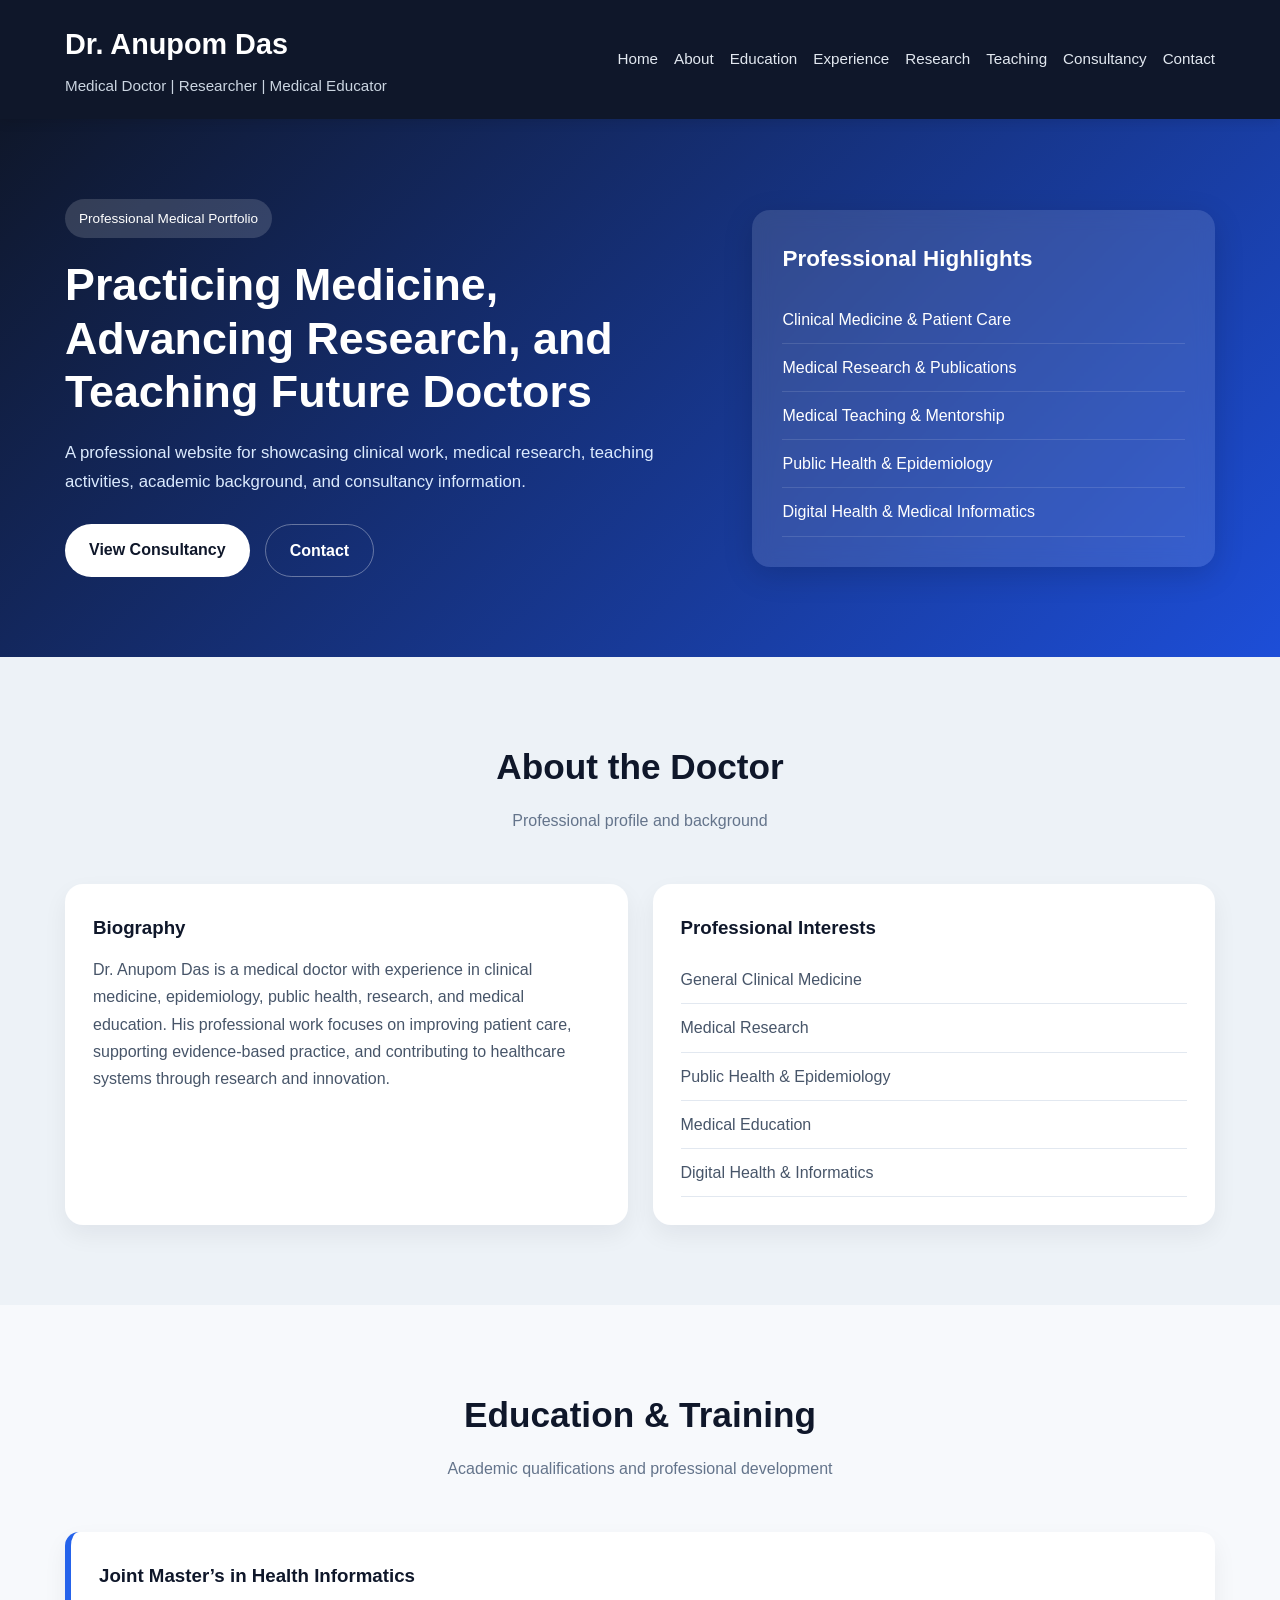
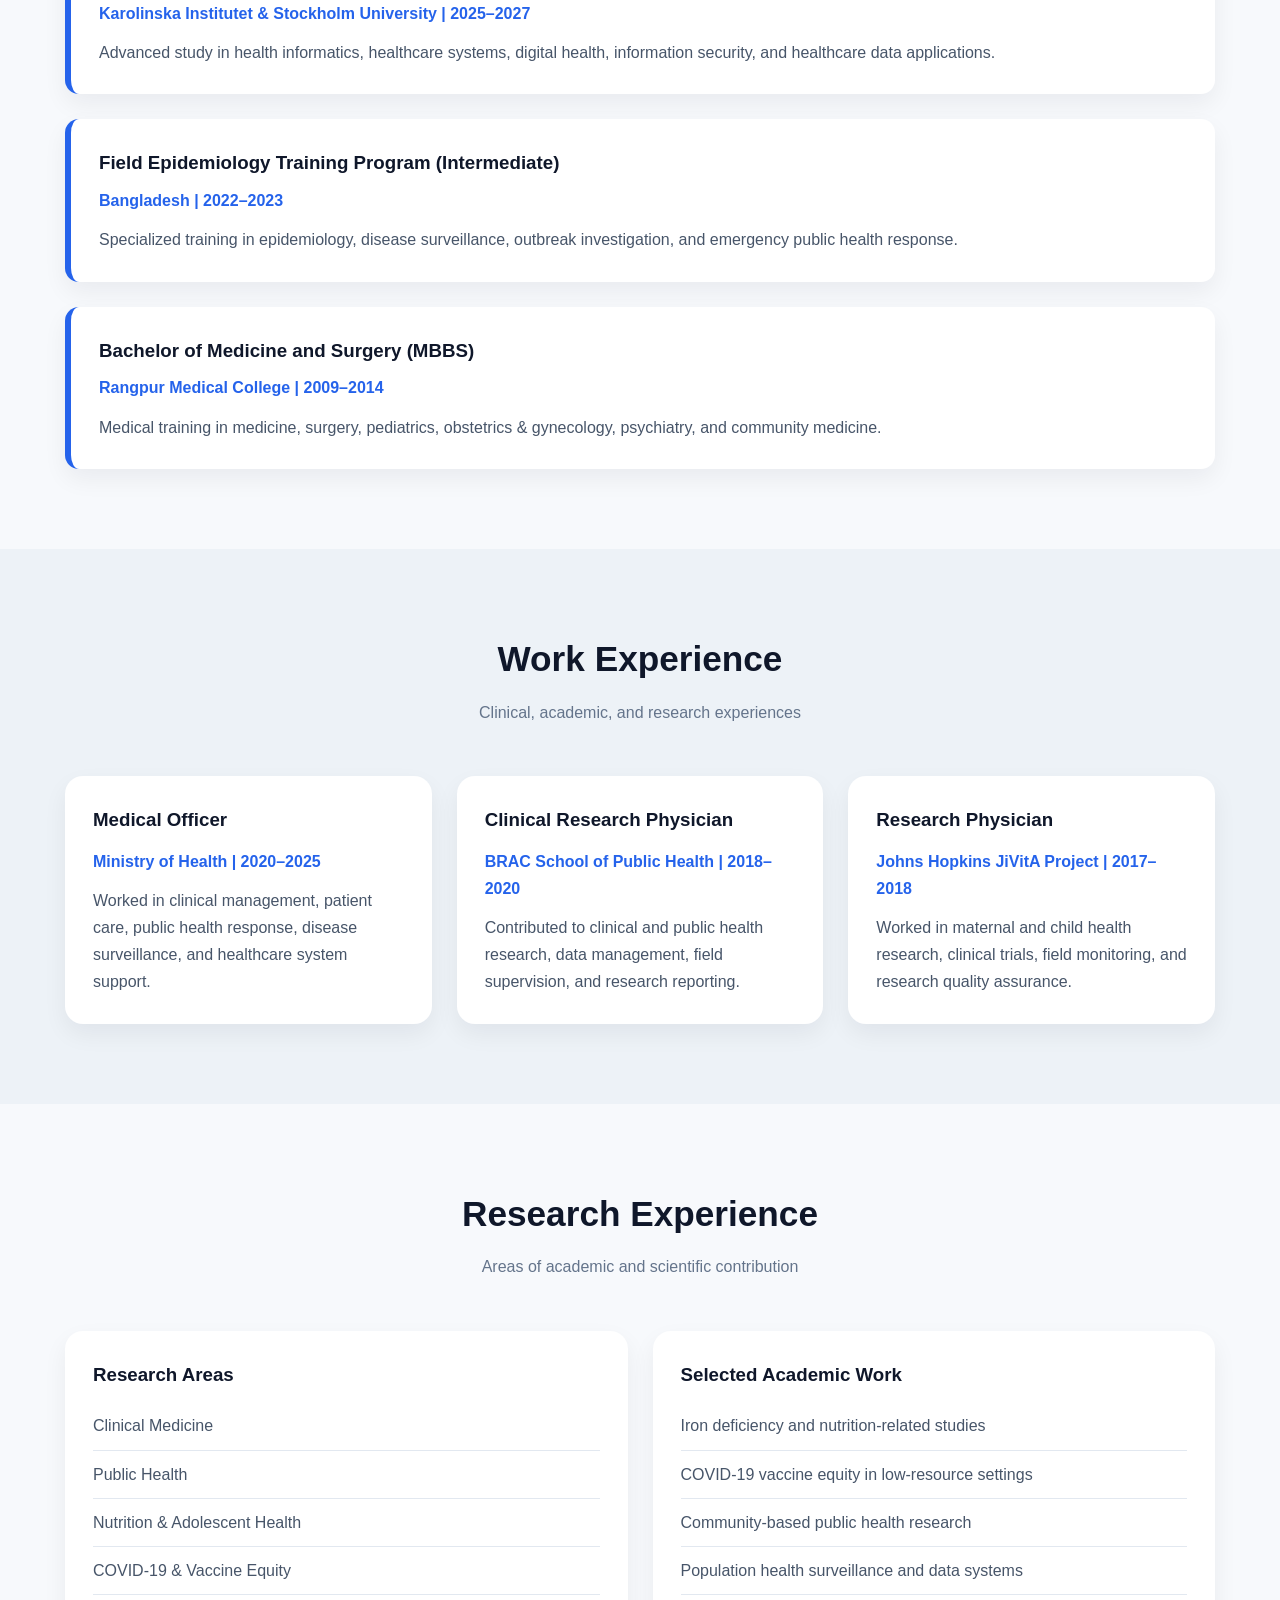
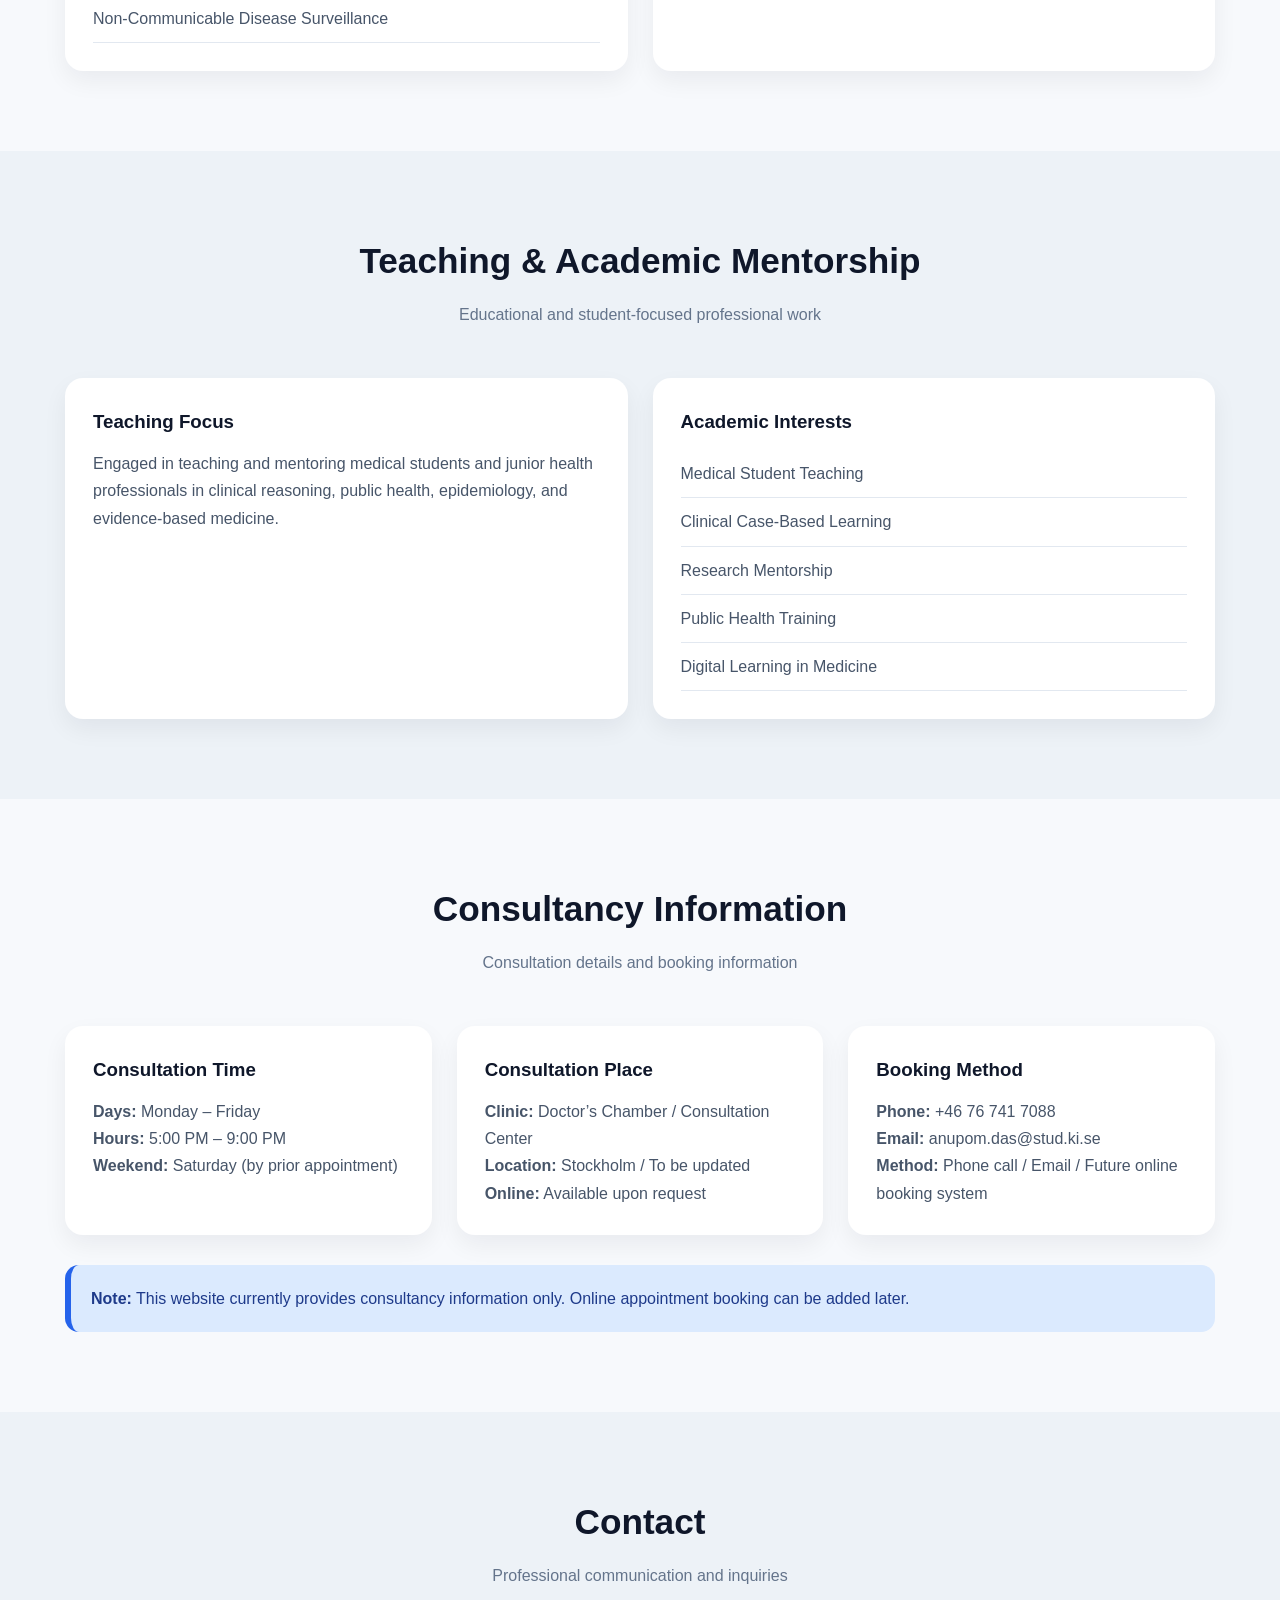
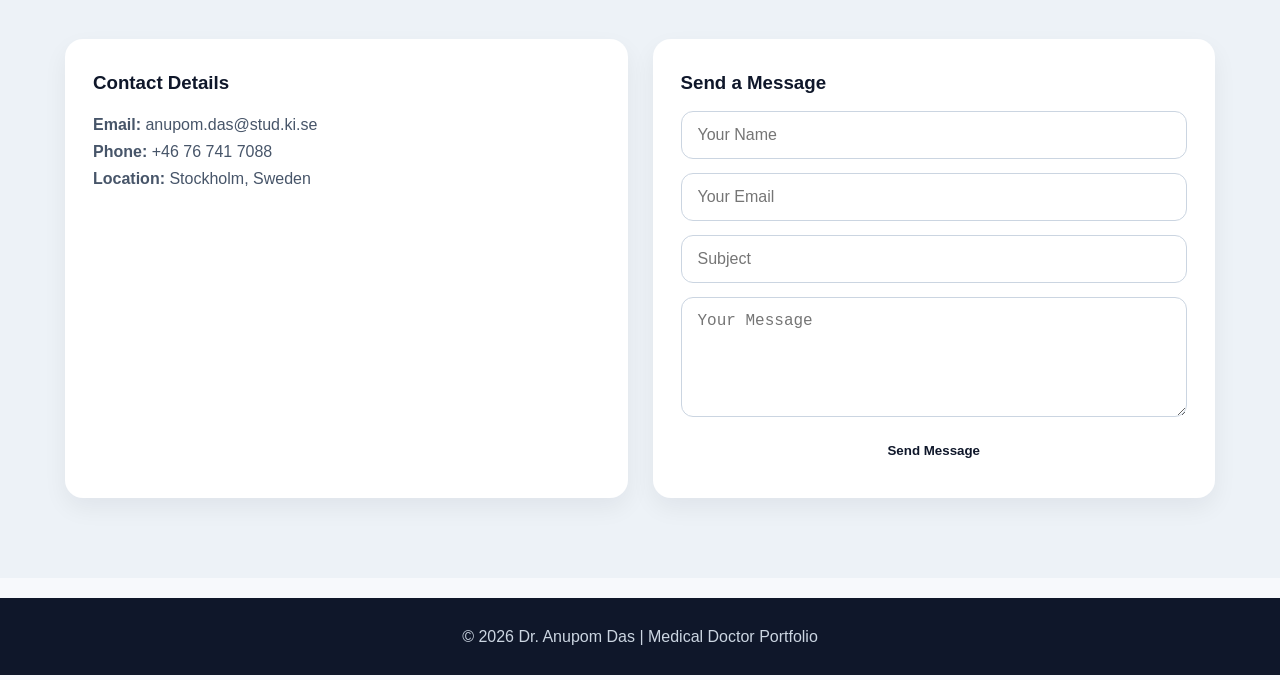
==== index.html @ 34def04c "Add initial medical doctor portfolio website This is the initial commit of the medical doctor portfo" ====
<!DOCTYPE html>
<html lang="en">
<head>
  <meta charset="UTF-8" />
  <meta name="viewport" content="width=device-width, initial-scale=1.0" />
  <title>Dr. Anupom Das | Medical Doctor Portfolio</title>
  <link rel="stylesheet" href="style.css" />
</head>
<body>

  <!-- Header -->
  <header class="header">
    <div class="container nav-container">
      <div class="logo">
        <h1>Dr. Anupom Das</h1>
        <p>Medical Doctor | Researcher | Medical Educator</p>
      </div>

      <nav class="navbar">
        <a href="#home">Home</a>
        <a href="#about">About</a>
        <a href="#education">Education</a>
        <a href="#experience">Experience</a>
        <a href="#research">Research</a>
        <a href="#teaching">Teaching</a>
        <a href="#consultancy">Consultancy</a>
        <a href="#contact">Contact</a>
      </nav>
    </div>
  </header>

  <!-- Hero -->
  <section id="home" class="hero">
    <div class="container hero-content">
      <div class="hero-text">
        <span class="badge">Professional Medical Portfolio</span>
        <h2>Practicing Medicine, Advancing Research, and Teaching Future Doctors</h2>
        <p>
          A professional website for showcasing clinical work, medical research,
          teaching activities, academic background, and consultancy information.
        </p>
        <div class="hero-buttons">
          <a href="#consultancy" class="btn primary-btn">View Consultancy</a>
          <a href="#contact" class="btn secondary-btn">Contact</a>
        </div>
      </div>

      <div class="hero-card">
        <h3>Professional Highlights</h3>
        <ul>
          <li>Clinical Medicine & Patient Care</li>
          <li>Medical Research & Publications</li>
          <li>Medical Teaching & Mentorship</li>
          <li>Public Health & Epidemiology</li>
          <li>Digital Health & Medical Informatics</li>
        </ul>
      </div>
    </div>
  </section>

  <!-- About -->
  <section id="about" class="section light-section">
    <div class="container">
      <div class="section-title">
        <h2>About the Doctor</h2>
        <p>Professional profile and background</p>
      </div>

      <div class="about-grid">
        <div class="card">
          <h3>Biography</h3>
          <p>
            Dr. Anupom Das is a medical doctor with experience in clinical medicine,
            epidemiology, public health, research, and medical education. His professional
            work focuses on improving patient care, supporting evidence-based practice,
            and contributing to healthcare systems through research and innovation.
          </p>
        </div>

        <div class="card">
          <h3>Professional Interests</h3>
          <ul class="list">
            <li>General Clinical Medicine</li>
            <li>Medical Research</li>
            <li>Public Health & Epidemiology</li>
            <li>Medical Education</li>
            <li>Digital Health & Informatics</li>
          </ul>
        </div>
      </div>
    </div>
  </section>

  <!-- Education -->
  <section id="education" class="section">
    <div class="container">
      <div class="section-title">
        <h2>Education & Training</h2>
        <p>Academic qualifications and professional development</p>
      </div>

      <div class="timeline">
        <div class="timeline-item">
          <h3>Joint Master’s in Health Informatics</h3>
          <span>Karolinska Institutet & Stockholm University | 2025–2027</span>
          <p>
            Advanced study in health informatics, healthcare systems, digital health,
            information security, and healthcare data applications.
          </p>
        </div>

        <div class="timeline-item">
          <h3>Field Epidemiology Training Program (Intermediate)</h3>
          <span>Bangladesh | 2022–2023</span>
          <p>
            Specialized training in epidemiology, disease surveillance, outbreak investigation,
            and emergency public health response.
          </p>
        </div>

        <div class="timeline-item">
          <h3>Bachelor of Medicine and Surgery (MBBS)</h3>
          <span>Rangpur Medical College | 2009–2014</span>
          <p>
            Medical training in medicine, surgery, pediatrics, obstetrics & gynecology,
            psychiatry, and community medicine.
          </p>
        </div>
      </div>
    </div>
  </section>

  <!-- Experience -->
  <section id="experience" class="section light-section">
    <div class="container">
      <div class="section-title">
        <h2>Work Experience</h2>
        <p>Clinical, academic, and research experiences</p>
      </div>

      <div class="cards-grid">
        <div class="card">
          <h3>Medical Officer</h3>
          <span>Ministry of Health | 2020–2025</span>
          <p>
            Worked in clinical management, patient care, public health response,
            disease surveillance, and healthcare system support.
          </p>
        </div>

        <div class="card">
          <h3>Clinical Research Physician</h3>
          <span>BRAC School of Public Health | 2018–2020</span>
          <p>
            Contributed to clinical and public health research, data management,
            field supervision, and research reporting.
          </p>
        </div>

        <div class="card">
          <h3>Research Physician</h3>
          <span>Johns Hopkins JiVitA Project | 2017–2018</span>
          <p>
            Worked in maternal and child health research, clinical trials,
            field monitoring, and research quality assurance.
          </p>
        </div>
      </div>
    </div>
  </section>

  <!-- Research -->
  <section id="research" class="section">
    <div class="container">
      <div class="section-title">
        <h2>Research Experience</h2>
        <p>Areas of academic and scientific contribution</p>
      </div>

      <div class="cards-grid">
        <div class="card">
          <h3>Research Areas</h3>
          <ul class="list">
            <li>Clinical Medicine</li>
            <li>Public Health</li>
            <li>Nutrition & Adolescent Health</li>
            <li>COVID-19 & Vaccine Equity</li>
            <li>Non-Communicable Disease Surveillance</li>
          </ul>
        </div>

        <div class="card">
          <h3>Selected Academic Work</h3>
          <ul class="list">
            <li>Iron deficiency and nutrition-related studies</li>
            <li>COVID-19 vaccine equity in low-resource settings</li>
            <li>Community-based public health research</li>
            <li>Population health surveillance and data systems</li>
          </ul>
        </div>
      </div>
    </div>
  </section>

  <!-- Teaching -->
  <section id="teaching" class="section light-section">
    <div class="container">
      <div class="section-title">
        <h2>Teaching & Academic Mentorship</h2>
        <p>Educational and student-focused professional work</p>
      </div>

      <div class="about-grid">
        <div class="card">
          <h3>Teaching Focus</h3>
          <p>
            Engaged in teaching and mentoring medical students and junior health professionals
            in clinical reasoning, public health, epidemiology, and evidence-based medicine.
          </p>
        </div>

        <div class="card">
          <h3>Academic Interests</h3>
          <ul class="list">
            <li>Medical Student Teaching</li>
            <li>Clinical Case-Based Learning</li>
            <li>Research Mentorship</li>
            <li>Public Health Training</li>
            <li>Digital Learning in Medicine</li>
          </ul>
        </div>
      </div>
    </div>
  </section>

  <!-- Consultancy -->
  <section id="consultancy" class="section">
    <div class="container">
      <div class="section-title">
        <h2>Consultancy Information</h2>
        <p>Consultation details and booking information</p>
      </div>

      <div class="consultancy-grid">
        <div class="card">
          <h3>Consultation Time</h3>
          <p><strong>Days:</strong> Monday – Friday</p>
          <p><strong>Hours:</strong> 5:00 PM – 9:00 PM</p>
          <p><strong>Weekend:</strong> Saturday (by prior appointment)</p>
        </div>

        <div class="card">
          <h3>Consultation Place</h3>
          <p><strong>Clinic:</strong> Doctor’s Chamber / Consultation Center</p>
          <p><strong>Location:</strong> Stockholm / To be updated</p>
          <p><strong>Online:</strong> Available upon request</p>
        </div>

        <div class="card">
          <h3>Booking Method</h3>
          <p><strong>Phone:</strong> +46 76 741 7088</p>
          <p><strong>Email:</strong> anupom.das@stud.ki.se</p>
          <p><strong>Method:</strong> Phone call / Email / Future online booking system</p>
        </div>
      </div>

      <div class="booking-note">
        <p>
          <strong>Note:</strong> This website currently provides consultancy information only.
          Online appointment booking can be added later.
        </p>
      </div>
    </div>
  </section>

  <!-- Contact -->
  <section id="contact" class="section light-section">
    <div class="container">
      <div class="section-title">
        <h2>Contact</h2>
        <p>Professional communication and inquiries</p>
      </div>

      <div class="contact-grid">
        <div class="card">
          <h3>Contact Details</h3>
          <p><strong>Email:</strong> anupom.das@stud.ki.se</p>
          <p><strong>Phone:</strong> +46 76 741 7088</p>
          <p><strong>Location:</strong> Stockholm, Sweden</p>
        </div>

        <div class="card">
          <h3>Send a Message</h3>
          <form class="contact-form">
            <input type="text" placeholder="Your Name" />
            <input type="email" placeholder="Your Email" />
            <input type="text" placeholder="Subject" />
            <textarea rows="5" placeholder="Your Message"></textarea>
            <button type="submit" class="btn primary-btn">Send Message</button>
          </form>
        </div>
      </div>
    </div>
  </section>

  <!-- Footer -->
  <footer class="footer">
    <div class="container">
      <p>© 2026 Dr. Anupom Das | Medical Doctor Portfolio</p>
    </div>
  </footer>

</body>
</html>
---- style.css ----
/* ------------------------------
   Global Reset
-------------------------------- */
* {
  margin: 0;
  padding: 0;
  box-sizing: border-box;
}

/* ------------------------------
   Base Styles
-------------------------------- */
body {
  font-family: "Segoe UI", Tahoma, Geneva, Verdana, sans-serif;
  background: #f7f9fc;
  color: #1f2937;
  line-height: 1.7;
}

html {
  scroll-behavior: smooth;
}

.container {
  width: 90%;
  max-width: 1150px;
  margin: auto;
}

/* ------------------------------
   Header
-------------------------------- */
.header {
  background: #0f172a;
  color: #fff;
  padding: 20px 0;
  position: sticky;
  top: 0;
  z-index: 1000;
  box-shadow: 0 2px 12px rgba(0, 0, 0, 0.12);
}

.nav-container {
  display: flex;
  justify-content: space-between;
  align-items: center;
  gap: 20px;
  flex-wrap: wrap;
}

.logo h1 {
  font-size: 1.8rem;
  margin-bottom: 4px;
}

.logo p {
  font-size: 0.95rem;
  color: #cbd5e1;
}

.navbar {
  display: flex;
  flex-wrap: wrap;
  gap: 16px;
}

.navbar a {
  color: #e2e8f0;
  text-decoration: none;
  font-size: 0.95rem;
  font-weight: 500;
  transition: 0.3s;
}

.navbar a:hover {
  color: #60a5fa;
}

/* ------------------------------
   Hero
-------------------------------- */
.hero {
  background: linear-gradient(135deg, #0f172a, #1d4ed8);
  color: white;
  padding: 80px 0;
}

.hero-content {
  display: grid;
  grid-template-columns: 1.4fr 1fr;
  gap: 40px;
  align-items: center;
}

.badge {
  display: inline-block;
  background: rgba(255, 255, 255, 0.15);
  color: #fff;
  padding: 8px 14px;
  border-radius: 999px;
  font-size: 0.85rem;
  margin-bottom: 20px;
}

.hero-text h2 {
  font-size: 2.8rem;
  line-height: 1.2;
  margin-bottom: 20px;
}

.hero-text p {
  font-size: 1.05rem;
  max-width: 700px;
  color: #dbeafe;
  margin-bottom: 28px;
}

.hero-buttons {
  display: flex;
  gap: 15px;
  flex-wrap: wrap;
}

.hero-card {
  background: rgba(255, 255, 255, 0.12);
  padding: 30px;
  border-radius: 18px;
  backdrop-filter: blur(10px);
  box-shadow: 0 8px 30px rgba(0, 0, 0, 0.15);
}

.hero-card h3 {
  margin-bottom: 18px;
  font-size: 1.4rem;
}

.hero-card ul {
  list-style: none;
}

.hero-card li {
  padding: 10px 0;
  border-bottom: 1px solid rgba(255, 255, 255, 0.12);
}

/* ------------------------------
   Buttons
-------------------------------- */
.btn {
  display: inline-block;
  padding: 12px 24px;
  border-radius: 999px;
  text-decoration: none;
  font-weight: 600;
  transition: 0.3s ease;
  border: none;
  cursor: pointer;
}

.primary-btn {
  background: white;
  color: #0f172a;
}

.primary-btn:hover {
  background: #e2e8f0;
}

.secondary-btn {
  background: transparent;
  color: white;
  border: 1px solid rgba(255, 255, 255, 0.35);
}

.secondary-btn:hover {
  background: rgba(255, 255, 255, 0.1);
}

/* ------------------------------
   Sections
-------------------------------- */
.section {
  padding: 80px 0;
}

.light-section {
  background: #edf2f7;
}

.section-title {
  text-align: center;
  margin-bottom: 50px;
}

.section-title h2 {
  font-size: 2.2rem;
  color: #0f172a;
  margin-bottom: 10px;
}

.section-title p {
  color: #64748b;
  font-size: 1rem;
}

/* ------------------------------
   Cards
-------------------------------- */
.card {
  background: white;
  padding: 28px;
  border-radius: 18px;
  box-shadow: 0 10px 24px rgba(15, 23, 42, 0.06);
  transition: 0.3s ease;
}

.card:hover {
  transform: translateY(-4px);
}

.card h3 {
  margin-bottom: 12px;
  color: #0f172a;
}

.card span {
  display: block;
  margin-bottom: 12px;
  color: #2563eb;
  font-weight: 600;
}

.card p {
  color: #475569;
}

/* ------------------------------
   Layout Grids
-------------------------------- */
.about-grid,
.contact-grid,
.consultancy-grid,
.cards-grid {
  display: grid;
  gap: 25px;
}

.about-grid {
  grid-template-columns: repeat(auto-fit, minmax(320px, 1fr));
}

.cards-grid {
  grid-template-columns: repeat(auto-fit, minmax(260px, 1fr));
}

.consultancy-grid {
  grid-template-columns: repeat(auto-fit, minmax(250px, 1fr));
}

.contact-grid {
  grid-template-columns: repeat(auto-fit, minmax(320px, 1fr));
}

/* ------------------------------
   Lists
-------------------------------- */
.list {
  list-style: none;
}

.list li {
  padding: 10px 0;
  border-bottom: 1px solid #e2e8f0;
  color: #475569;
}

/* ------------------------------
   Timeline
-------------------------------- */
.timeline {
  display: grid;
  gap: 25px;
}

.timeline-item {
  background: white;
  padding: 28px;
  border-left: 6px solid #2563eb;
  border-radius: 14px;
  box-shadow: 0 10px 24px rgba(15, 23, 42, 0.06);
}

.timeline-item h3 {
  color: #0f172a;
  margin-bottom: 8px;
}

.timeline-item span {
  display: block;
  color: #2563eb;
  font-weight: 600;
  margin-bottom: 12px;
}

.timeline-item p {
  color: #475569;
}

/* ------------------------------
   Consultancy Note
-------------------------------- */
.booking-note {
  margin-top: 30px;
  background: #dbeafe;
  color: #1e3a8a;
  padding: 20px;
  border-radius: 14px;
  border-left: 6px solid #2563eb;
}

/* ------------------------------
   Form
-------------------------------- */
.contact-form {
  display: flex;
  flex-direction: column;
  gap: 14px;
}

.contact-form input,
.contact-form textarea {
  width: 100%;
  padding: 14px 16px;
  border: 1px solid #cbd5e1;
  border-radius: 12px;
  font-size: 1rem;
  outline: none;
  transition: 0.3s;
}

.contact-form input:focus,
.contact-form textarea:focus {
  border-color: #2563eb;
  box-shadow: 0 0 0 3px rgba(37, 99, 235, 0.12);
}

/* ------------------------------
   Footer
-------------------------------- */
.footer {
  background: #0f172a;
  color: #cbd5e1;
  text-align: center;
  padding: 25px 0;
  margin-top: 20px;
}

/* ------------------------------
   Responsive
-------------------------------- */
@media (max-width: 900px) {
  .hero-content {
    grid-template-columns: 1fr;
  }

  .hero-text h2 {
    font-size: 2.2rem;
  }

  .navbar {
    justify-content: center;
  }

  .nav-container {
    justify-content: center;
    text-align: center;
  }
}

@media (max-width: 600px) {
  .hero {
    padding: 60px 0;
  }

  .hero-text h2 {
    font-size: 1.8rem;
  }

  .section {
    padding: 60px 0;
  }

  .section-title h2 {
    font-size: 1.8rem;
  }

  .card,
  .timeline-item {
    padding: 22px;
  }
}
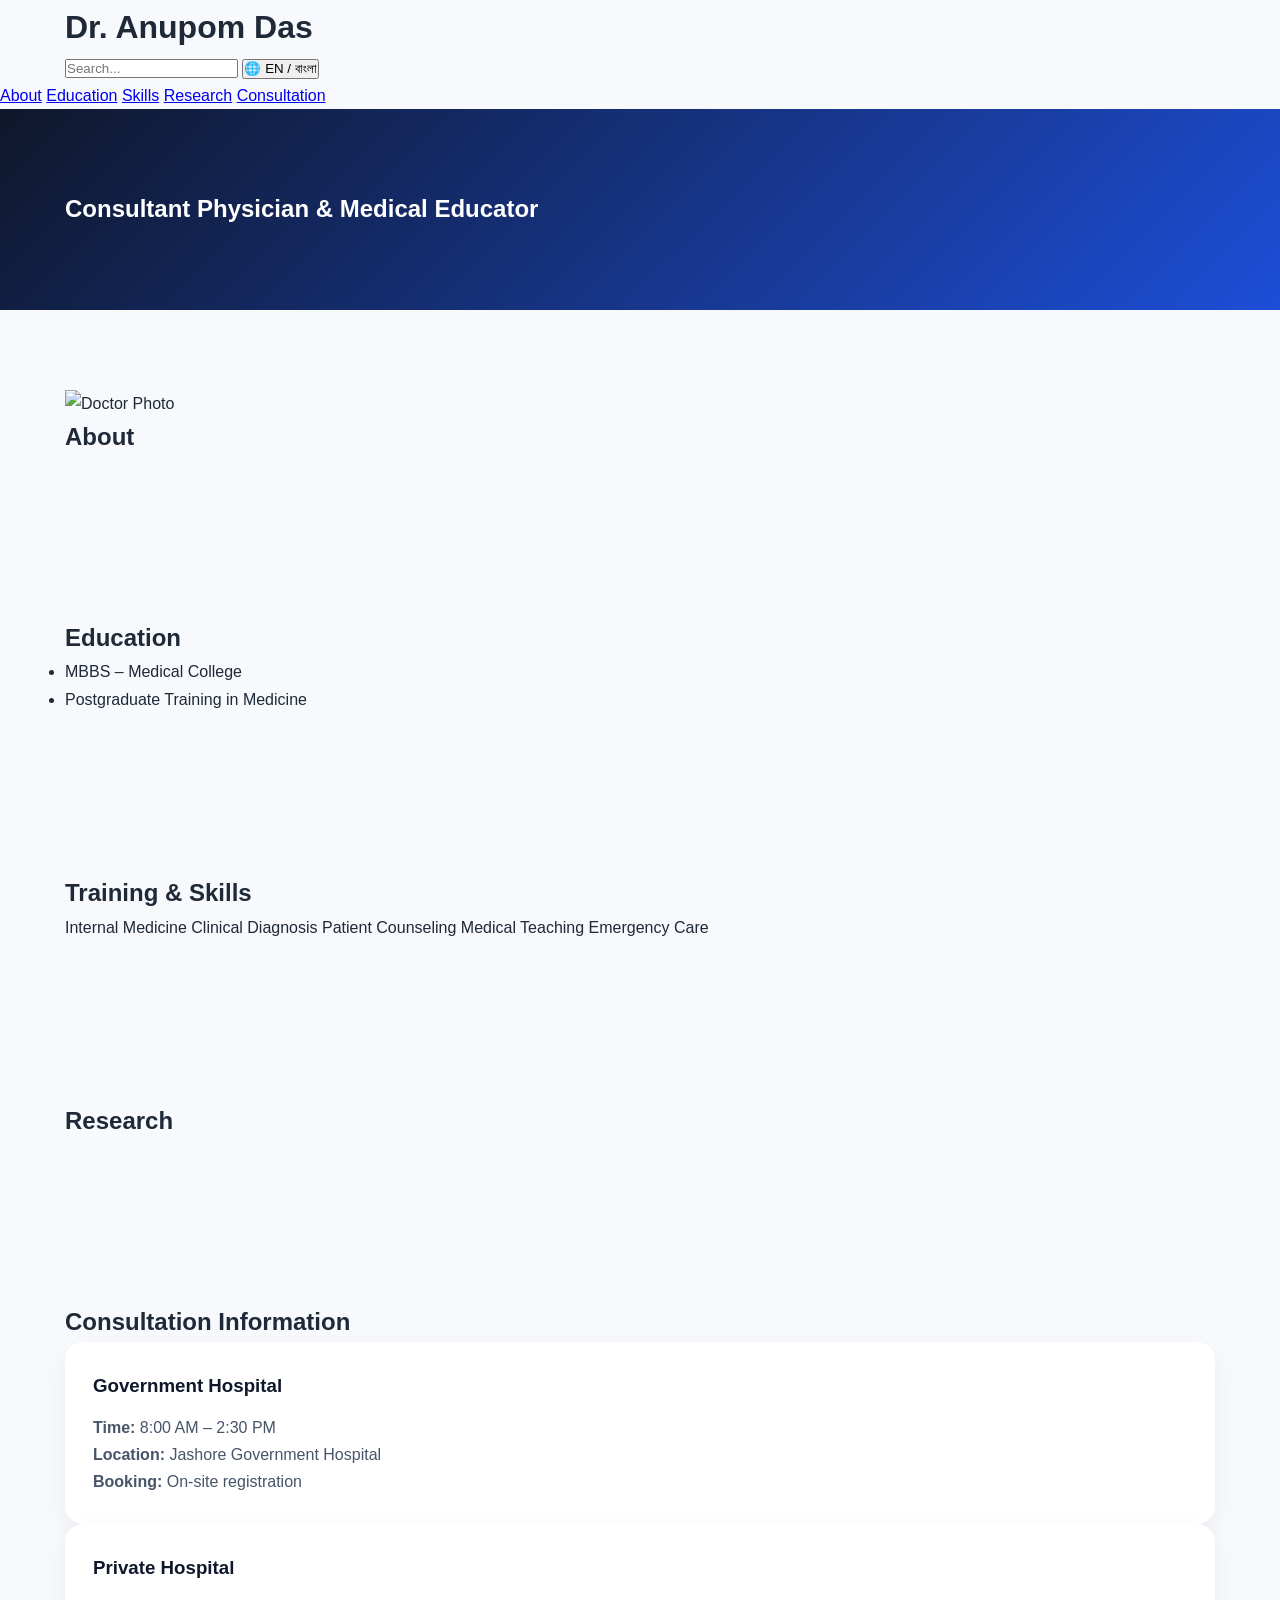
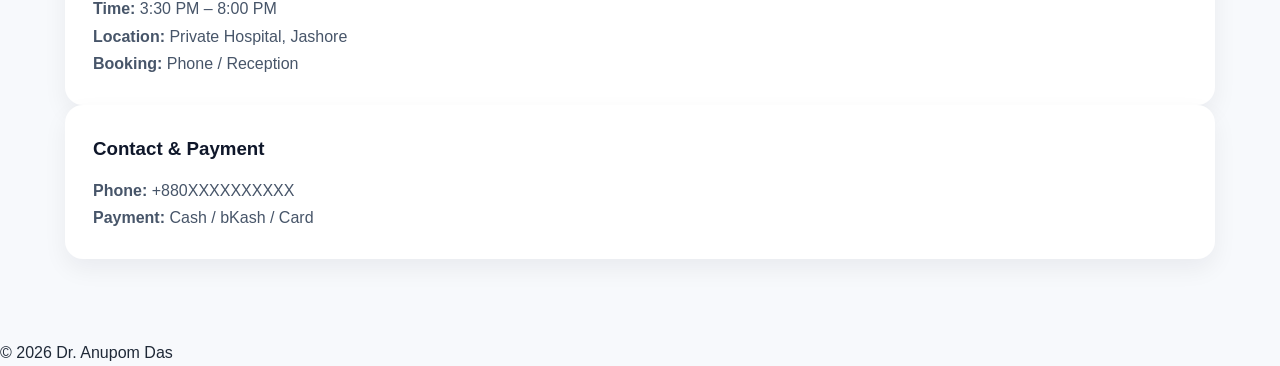
==== commit b62021d2: "Refactor index.html for improved structure and content" ====
--- a/index.html
+++ b/index.html
@@ -1,314 +1,139 @@
 <!DOCTYPE html>
 <html lang="en">
 <head>
-  <meta charset="UTF-8" />
-  <meta name="viewport" content="width=device-width, initial-scale=1.0" />
-  <title>Dr. Anupom Das | Medical Doctor Portfolio</title>
-  <link rel="stylesheet" href="style.css" />
+<meta charset="UTF-8">
+<meta name="viewport" content="width=device-width, initial-scale=1.0">
+<title>Dr. Anupom Das</title>
+<link rel="stylesheet" href="style.css">
 </head>
+
 <body>
 
-  <!-- Header -->
-  <header class="header">
-    <div class="container nav-container">
-      <div class="logo">
-        <h1>Dr. Anupom Das</h1>
-        <p>Medical Doctor | Researcher | Medical Educator</p>
+<header>
+  <div class="container header-flex">
+    <h1>Dr. Anupom Das</h1>
+
+    <div>
+      <input type="text" id="searchBox" placeholder="Search...">
+      <button onclick="toggleLang()">🌐 EN / বাংলা</button>
+    </div>
+  </div>
+
+  <nav>
+    <a href="#about">About</a>
+    <a href="#education">Education</a>
+    <a href="#skills">Skills</a>
+    <a href="#research">Research</a>
+    <a href="#consultation">Consultation</a>
+  </nav>
+</header>
+
+<!-- HERO -->
+<section class="hero">
+  <div class="container">
+    <h2 data-en="Consultant Physician & Medical Educator"
+        data-bn="মেডিসিন বিশেষজ্ঞ ও মেডিকেল শিক্ষক">
+        Consultant Physician & Medical Educator
+    </h2>
+
+    <p data-en="Providing patient-centered care in government and private hospitals, and actively involved in teaching undergraduate medical students."
+       data-bn="সরকারি ও বেসরকারি হাসপাতালে রোগীসেবা প্রদান এবং মেডিকেল শিক্ষার্থীদের শিক্ষা কার্যক্রমে সক্রিয়ভাবে যুক্ত।">
+    </p>
+  </div>
+</section>
+
+<!-- ABOUT -->
+<section id="about" class="section">
+  <div class="container about">
+    <img src="photo.jpg" alt="Doctor Photo">
+
+    <div>
+      <h2>About</h2>
+
+      <p data-en="Dr. Anupom Das is a medical doctor working in a government tertiary care hospital in Jashore. He provides clinical care to patients and is also actively involved in teaching undergraduate medical students."
+         data-bn="ডা. অনুপম দাস যশোরের একটি সরকারি তৃতীয় স্তরের হাসপাতালে কর্মরত একজন চিকিৎসক। তিনি রোগীদের চিকিৎসা প্রদান করেন এবং একই সাথে মেডিকেল শিক্ষার্থীদের পাঠদান করেন।">
+      </p>
+
+      <p data-en="He practices medicine in both government and private settings and focuses on patient-centered, evidence-based care."
+         data-bn="তিনি সরকারি ও বেসরকারি উভয় ক্ষেত্রেই চিকিৎসা প্রদান করেন এবং রোগীকেন্দ্রিক ও প্রমাণভিত্তিক চিকিৎসার ওপর গুরুত্ব দেন।">
+      </p>
+    </div>
+  </div>
+</section>
+
+<!-- EDUCATION -->
+<section id="education" class="section light">
+  <div class="container">
+    <h2>Education</h2>
+
+    <ul>
+      <li>MBBS – Medical College</li>
+      <li>Postgraduate Training in Medicine</li>
+    </ul>
+  </div>
+</section>
+
+<!-- SKILLS -->
+<section id="skills" class="section">
+  <div class="container">
+    <h2>Training & Skills</h2>
+
+    <div class="skills">
+      <span>Internal Medicine</span>
+      <span>Clinical Diagnosis</span>
+      <span>Patient Counseling</span>
+      <span>Medical Teaching</span>
+      <span>Emergency Care</span>
+    </div>
+  </div>
+</section>
+
+<!-- RESEARCH -->
+<section id="research" class="section light">
+  <div class="container">
+    <h2>Research</h2>
+
+    <p data-en="Interested in clinical medicine, public health, and medical education research."
+       data-bn="ক্লিনিক্যাল মেডিসিন, জনস্বাস্থ্য এবং মেডিকেল শিক্ষা বিষয়ক গবেষণায় আগ্রহী।">
+    </p>
+  </div>
+</section>
+
+<!-- CONSULTATION -->
+<section id="consultation" class="section">
+  <div class="container">
+    <h2>Consultation Information</h2>
+
+    <div class="cards">
+
+      <div class="card">
+        <h3>Government Hospital</h3>
+        <p><strong>Time:</strong> 8:00 AM – 2:30 PM</p>
+        <p><strong>Location:</strong> Jashore Government Hospital</p>
+        <p><strong>Booking:</strong> On-site registration</p>
       </div>
 
-      <nav class="navbar">
-        <a href="#home">Home</a>
-        <a href="#about">About</a>
-        <a href="#education">Education</a>
-        <a href="#experience">Experience</a>
-        <a href="#research">Research</a>
-        <a href="#teaching">Teaching</a>
-        <a href="#consultancy">Consultancy</a>
-        <a href="#contact">Contact</a>
-      </nav>
-    </div>
-  </header>
-
-  <!-- Hero -->
-  <section id="home" class="hero">
-    <div class="container hero-content">
-      <div class="hero-text">
-        <span class="badge">Professional Medical Portfolio</span>
-        <h2>Practicing Medicine, Advancing Research, and Teaching Future Doctors</h2>
-        <p>
-          A professional website for showcasing clinical work, medical research,
-          teaching activities, academic background, and consultancy information.
-        </p>
-        <div class="hero-buttons">
-          <a href="#consultancy" class="btn primary-btn">View Consultancy</a>
-          <a href="#contact" class="btn secondary-btn">Contact</a>
-        </div>
+      <div class="card">
+        <h3>Private Hospital</h3>
+        <p><strong>Time:</strong> 3:30 PM – 8:00 PM</p>
+        <p><strong>Location:</strong> Private Hospital, Jashore</p>
+        <p><strong>Booking:</strong> Phone / Reception</p>
       </div>
 
-      <div class="hero-card">
-        <h3>Professional Highlights</h3>
-        <ul>
-          <li>Clinical Medicine & Patient Care</li>
-          <li>Medical Research & Publications</li>
-          <li>Medical Teaching & Mentorship</li>
-          <li>Public Health & Epidemiology</li>
-          <li>Digital Health & Medical Informatics</li>
-        </ul>
-      </div>
-    </div>
-  </section>
-
-  <!-- About -->
-  <section id="about" class="section light-section">
-    <div class="container">
-      <div class="section-title">
-        <h2>About the Doctor</h2>
-        <p>Professional profile and background</p>
+      <div class="card">
+        <h3>Contact & Payment</h3>
+        <p><strong>Phone:</strong> +880XXXXXXXXXX</p>
+        <p><strong>Payment:</strong> Cash / bKash / Card</p>
       </div>
 
-      <div class="about-grid">
-        <div class="card">
-          <h3>Biography</h3>
-          <p>
-            Dr. Anupom Das is a medical doctor with experience in clinical medicine,
-            epidemiology, public health, research, and medical education. His professional
-            work focuses on improving patient care, supporting evidence-based practice,
-            and contributing to healthcare systems through research and innovation.
-          </p>
-        </div>
+    </div>
+  </div>
+</section>
 
-        <div class="card">
-          <h3>Professional Interests</h3>
-          <ul class="list">
-            <li>General Clinical Medicine</li>
-            <li>Medical Research</li>
-            <li>Public Health & Epidemiology</li>
-            <li>Medical Education</li>
-            <li>Digital Health & Informatics</li>
-          </ul>
-        </div>
-      </div>
-    </div>
-  </section>
+<footer>
+  <p>© 2026 Dr. Anupom Das</p>
+</footer>
 
-  <!-- Education -->
-  <section id="education" class="section">
-    <div class="container">
-      <div class="section-title">
-        <h2>Education & Training</h2>
-        <p>Academic qualifications and professional development</p>
-      </div>
-
-      <div class="timeline">
-        <div class="timeline-item">
-          <h3>Joint Master’s in Health Informatics</h3>
-          <span>Karolinska Institutet & Stockholm University | 2025–2027</span>
-          <p>
-            Advanced study in health informatics, healthcare systems, digital health,
-            information security, and healthcare data applications.
-          </p>
-        </div>
-
-        <div class="timeline-item">
-          <h3>Field Epidemiology Training Program (Intermediate)</h3>
-          <span>Bangladesh | 2022–2023</span>
-          <p>
-            Specialized training in epidemiology, disease surveillance, outbreak investigation,
-            and emergency public health response.
-          </p>
-        </div>
-
-        <div class="timeline-item">
-          <h3>Bachelor of Medicine and Surgery (MBBS)</h3>
-          <span>Rangpur Medical College | 2009–2014</span>
-          <p>
-            Medical training in medicine, surgery, pediatrics, obstetrics & gynecology,
-            psychiatry, and community medicine.
-          </p>
-        </div>
-      </div>
-    </div>
-  </section>
-
-  <!-- Experience -->
-  <section id="experience" class="section light-section">
-    <div class="container">
-      <div class="section-title">
-        <h2>Work Experience</h2>
-        <p>Clinical, academic, and research experiences</p>
-      </div>
-
-      <div class="cards-grid">
-        <div class="card">
-          <h3>Medical Officer</h3>
-          <span>Ministry of Health | 2020–2025</span>
-          <p>
-            Worked in clinical management, patient care, public health response,
-            disease surveillance, and healthcare system support.
-          </p>
-        </div>
-
-        <div class="card">
-          <h3>Clinical Research Physician</h3>
-          <span>BRAC School of Public Health | 2018–2020</span>
-          <p>
-            Contributed to clinical and public health research, data management,
-            field supervision, and research reporting.
-          </p>
-        </div>
-
-        <div class="card">
-          <h3>Research Physician</h3>
-          <span>Johns Hopkins JiVitA Project | 2017–2018</span>
-          <p>
-            Worked in maternal and child health research, clinical trials,
-            field monitoring, and research quality assurance.
-          </p>
-        </div>
-      </div>
-    </div>
-  </section>
-
-  <!-- Research -->
-  <section id="research" class="section">
-    <div class="container">
-      <div class="section-title">
-        <h2>Research Experience</h2>
-        <p>Areas of academic and scientific contribution</p>
-      </div>
-
-      <div class="cards-grid">
-        <div class="card">
-          <h3>Research Areas</h3>
-          <ul class="list">
-            <li>Clinical Medicine</li>
-            <li>Public Health</li>
-            <li>Nutrition & Adolescent Health</li>
-            <li>COVID-19 & Vaccine Equity</li>
-            <li>Non-Communicable Disease Surveillance</li>
-          </ul>
-        </div>
-
-        <div class="card">
-          <h3>Selected Academic Work</h3>
-          <ul class="list">
-            <li>Iron deficiency and nutrition-related studies</li>
-            <li>COVID-19 vaccine equity in low-resource settings</li>
-            <li>Community-based public health research</li>
-            <li>Population health surveillance and data systems</li>
-          </ul>
-        </div>
-      </div>
-    </div>
-  </section>
-
-  <!-- Teaching -->
-  <section id="teaching" class="section light-section">
-    <div class="container">
-      <div class="section-title">
-        <h2>Teaching & Academic Mentorship</h2>
-        <p>Educational and student-focused professional work</p>
-      </div>
-
-      <div class="about-grid">
-        <div class="card">
-          <h3>Teaching Focus</h3>
-          <p>
-            Engaged in teaching and mentoring medical students and junior health professionals
-            in clinical reasoning, public health, epidemiology, and evidence-based medicine.
-          </p>
-        </div>
-
-        <div class="card">
-          <h3>Academic Interests</h3>
-          <ul class="list">
-            <li>Medical Student Teaching</li>
-            <li>Clinical Case-Based Learning</li>
-            <li>Research Mentorship</li>
-            <li>Public Health Training</li>
-            <li>Digital Learning in Medicine</li>
-          </ul>
-        </div>
-      </div>
-    </div>
-  </section>
-
-  <!-- Consultancy -->
-  <section id="consultancy" class="section">
-    <div class="container">
-      <div class="section-title">
-        <h2>Consultancy Information</h2>
-        <p>Consultation details and booking information</p>
-      </div>
-
-      <div class="consultancy-grid">
-        <div class="card">
-          <h3>Consultation Time</h3>
-          <p><strong>Days:</strong> Monday – Friday</p>
-          <p><strong>Hours:</strong> 5:00 PM – 9:00 PM</p>
-          <p><strong>Weekend:</strong> Saturday (by prior appointment)</p>
-        </div>
-
-        <div class="card">
-          <h3>Consultation Place</h3>
-          <p><strong>Clinic:</strong> Doctor’s Chamber / Consultation Center</p>
-          <p><strong>Location:</strong> Stockholm / To be updated</p>
-          <p><strong>Online:</strong> Available upon request</p>
-        </div>
-
-        <div class="card">
-          <h3>Booking Method</h3>
-          <p><strong>Phone:</strong> +46 76 741 7088</p>
-          <p><strong>Email:</strong> anupom.das@stud.ki.se</p>
-          <p><strong>Method:</strong> Phone call / Email / Future online booking system</p>
-        </div>
-      </div>
-
-      <div class="booking-note">
-        <p>
-          <strong>Note:</strong> This website currently provides consultancy information only.
-          Online appointment booking can be added later.
-        </p>
-      </div>
-    </div>
-  </section>
-
-  <!-- Contact -->
-  <section id="contact" class="section light-section">
-    <div class="container">
-      <div class="section-title">
-        <h2>Contact</h2>
-        <p>Professional communication and inquiries</p>
-      </div>
-
-      <div class="contact-grid">
-        <div class="card">
-          <h3>Contact Details</h3>
-          <p><strong>Email:</strong> anupom.das@stud.ki.se</p>
-          <p><strong>Phone:</strong> +46 76 741 7088</p>
-          <p><strong>Location:</strong> Stockholm, Sweden</p>
-        </div>
-
-        <div class="card">
-          <h3>Send a Message</h3>
-          <form class="contact-form">
-            <input type="text" placeholder="Your Name" />
-            <input type="email" placeholder="Your Email" />
-            <input type="text" placeholder="Subject" />
-            <textarea rows="5" placeholder="Your Message"></textarea>
-            <button type="submit" class="btn primary-btn">Send Message</button>
-          </form>
-        </div>
-      </div>
-    </div>
-  </section>
-
-  <!-- Footer -->
-  <footer class="footer">
-    <div class="container">
-      <p>© 2026 Dr. Anupom Das | Medical Doctor Portfolio</p>
-    </div>
-  </footer>
-
+<script src="script.js"></script>
 </body>
 </html>
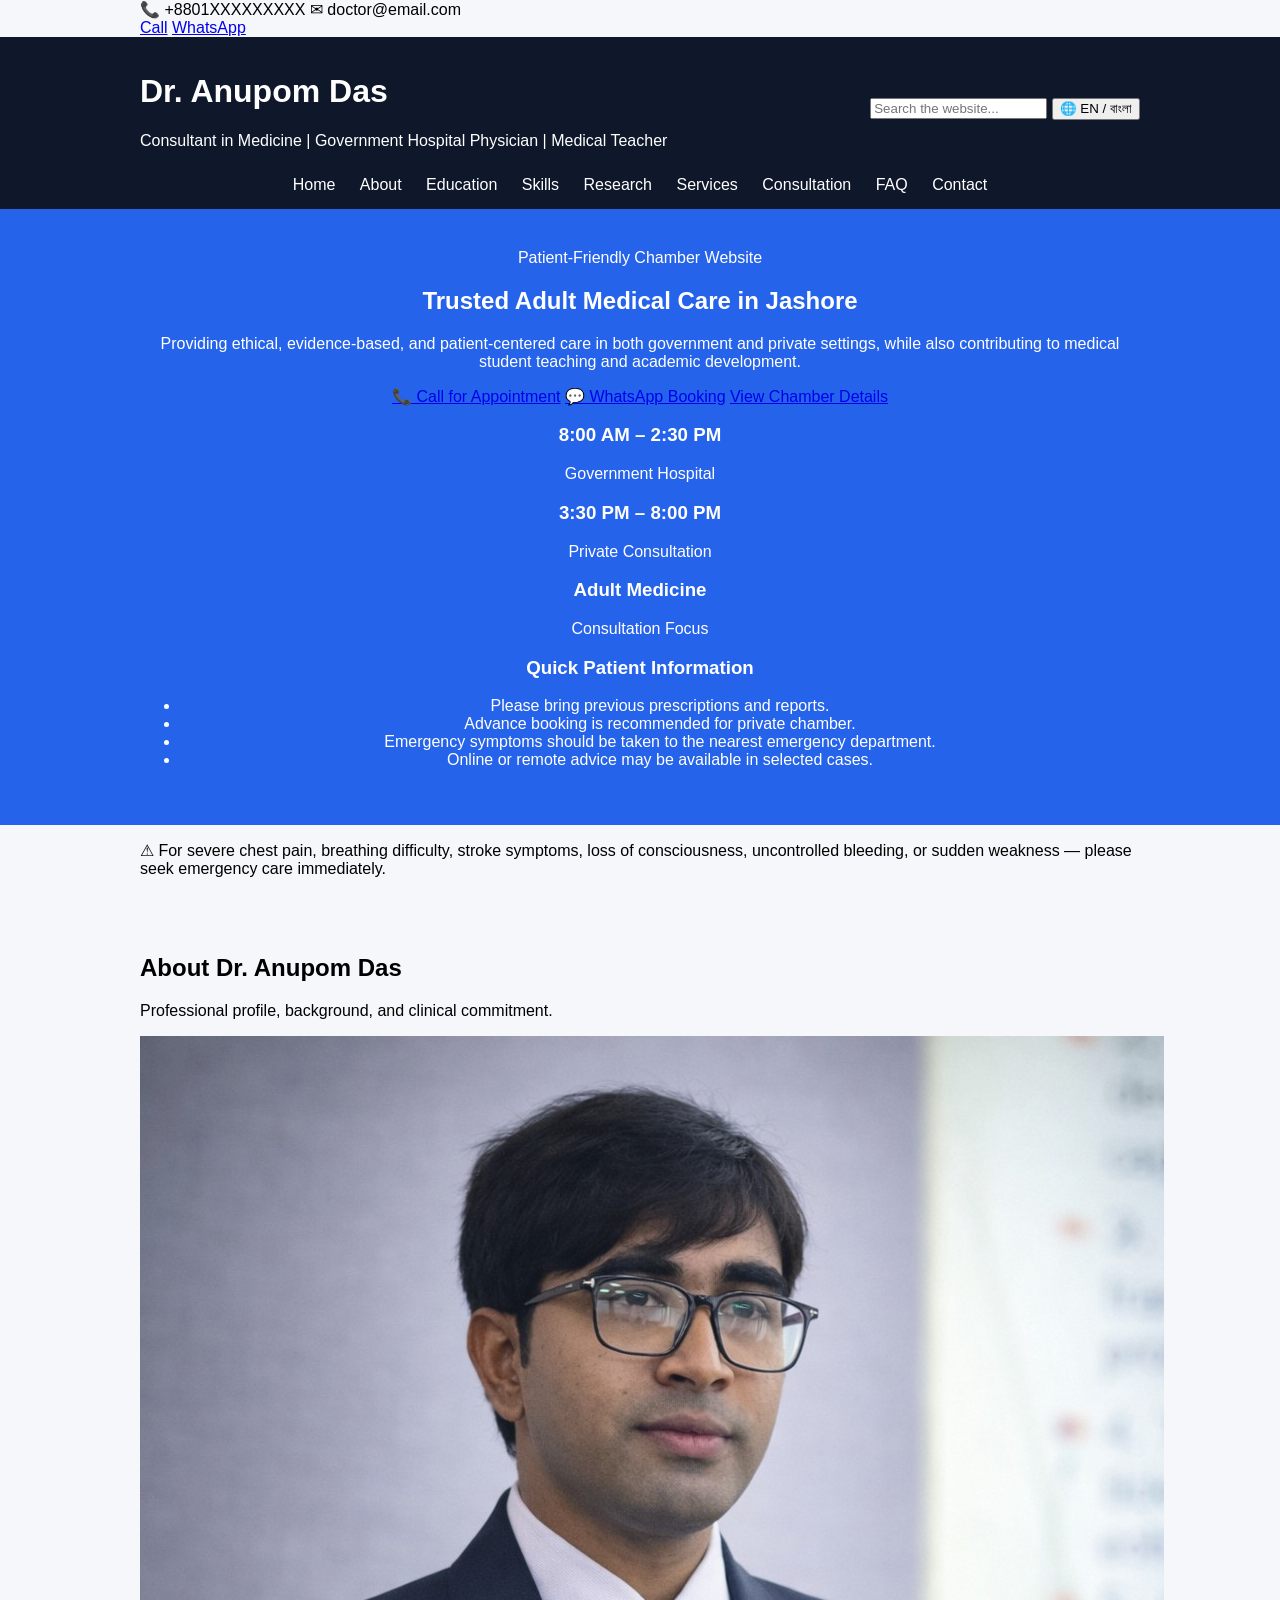
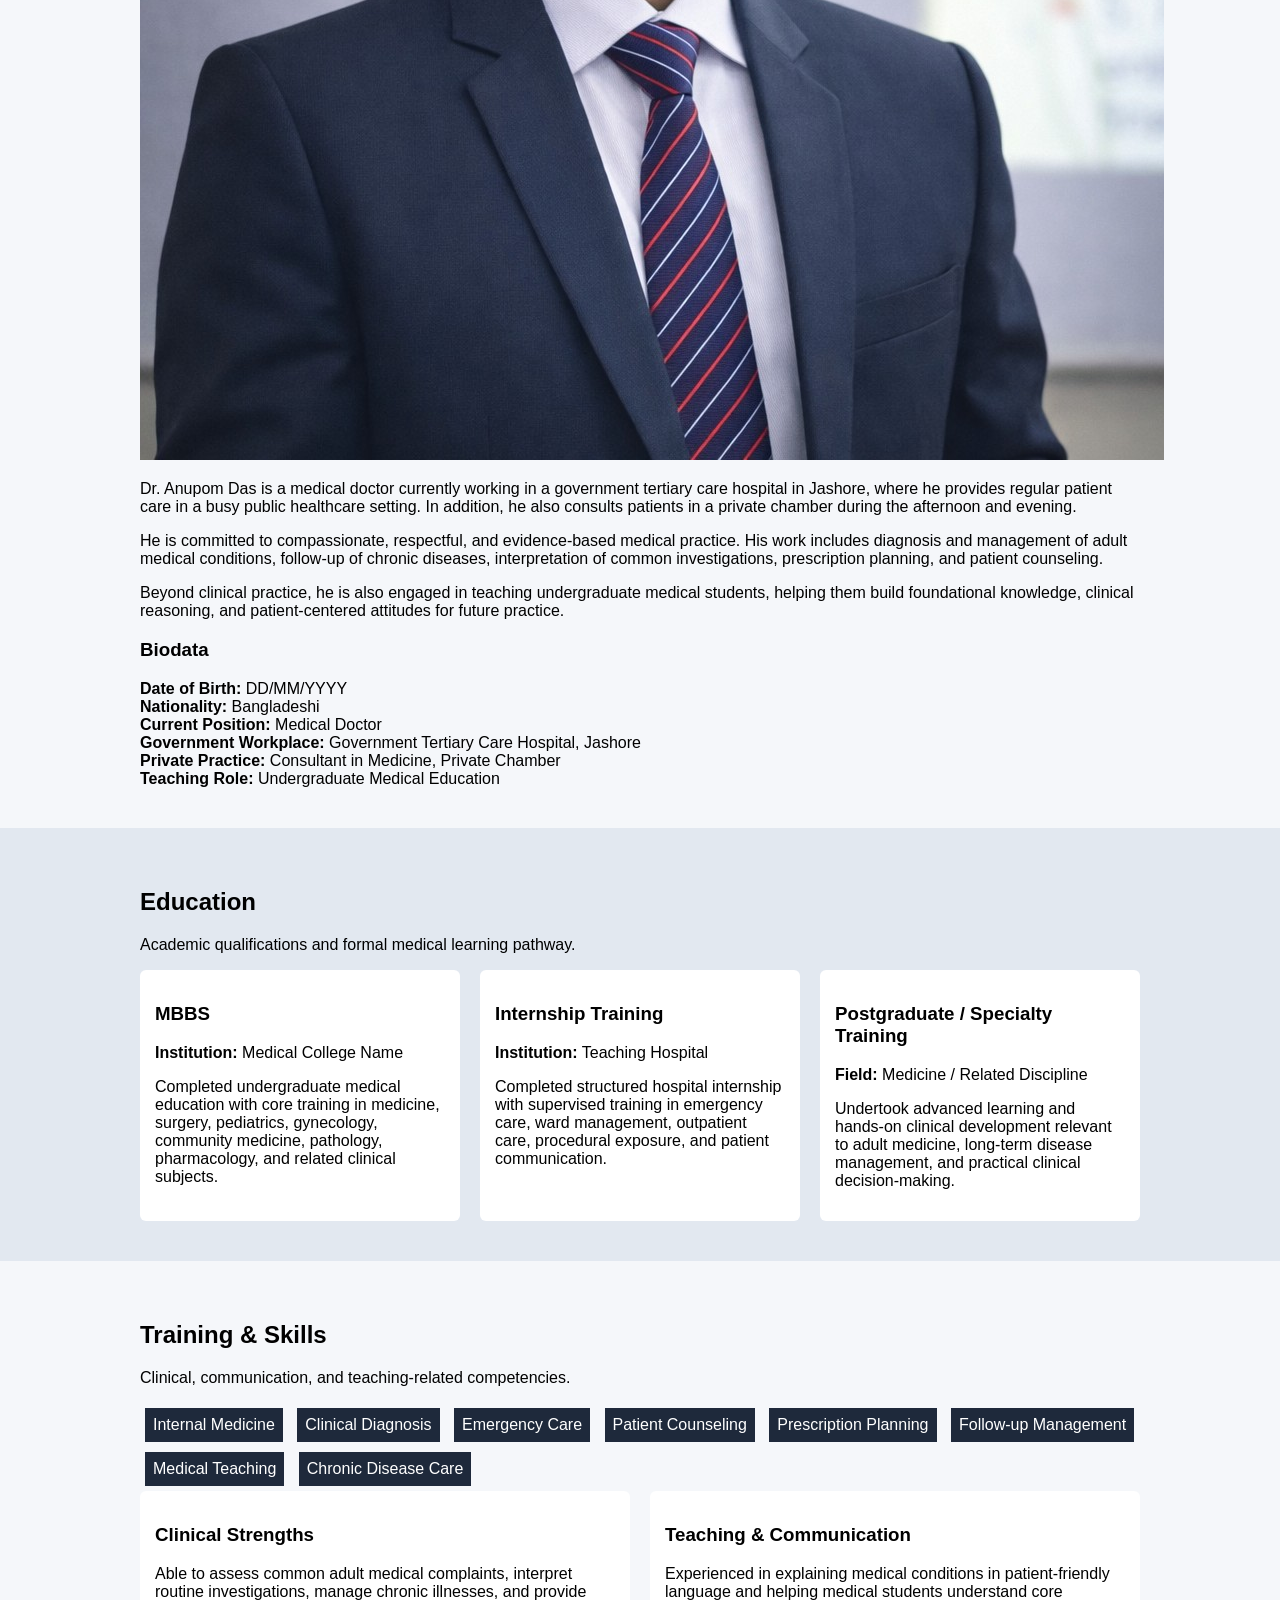
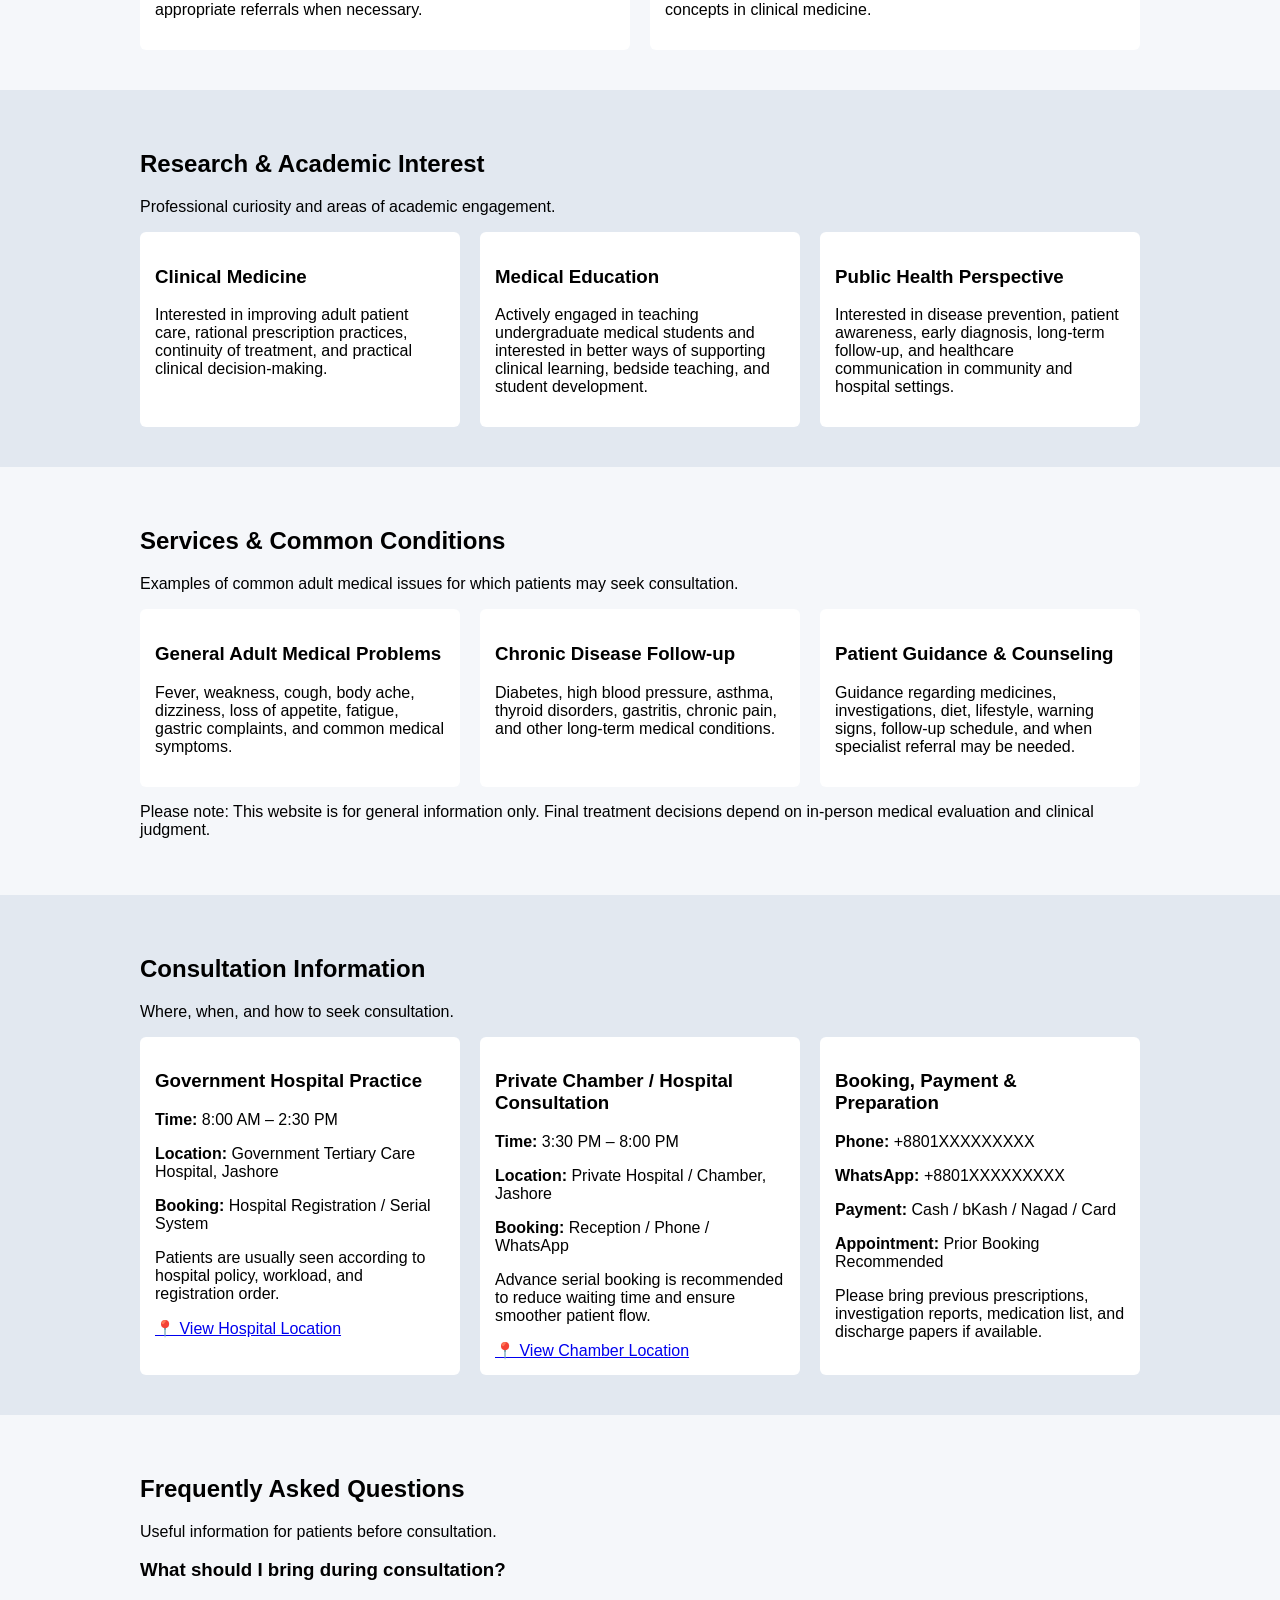
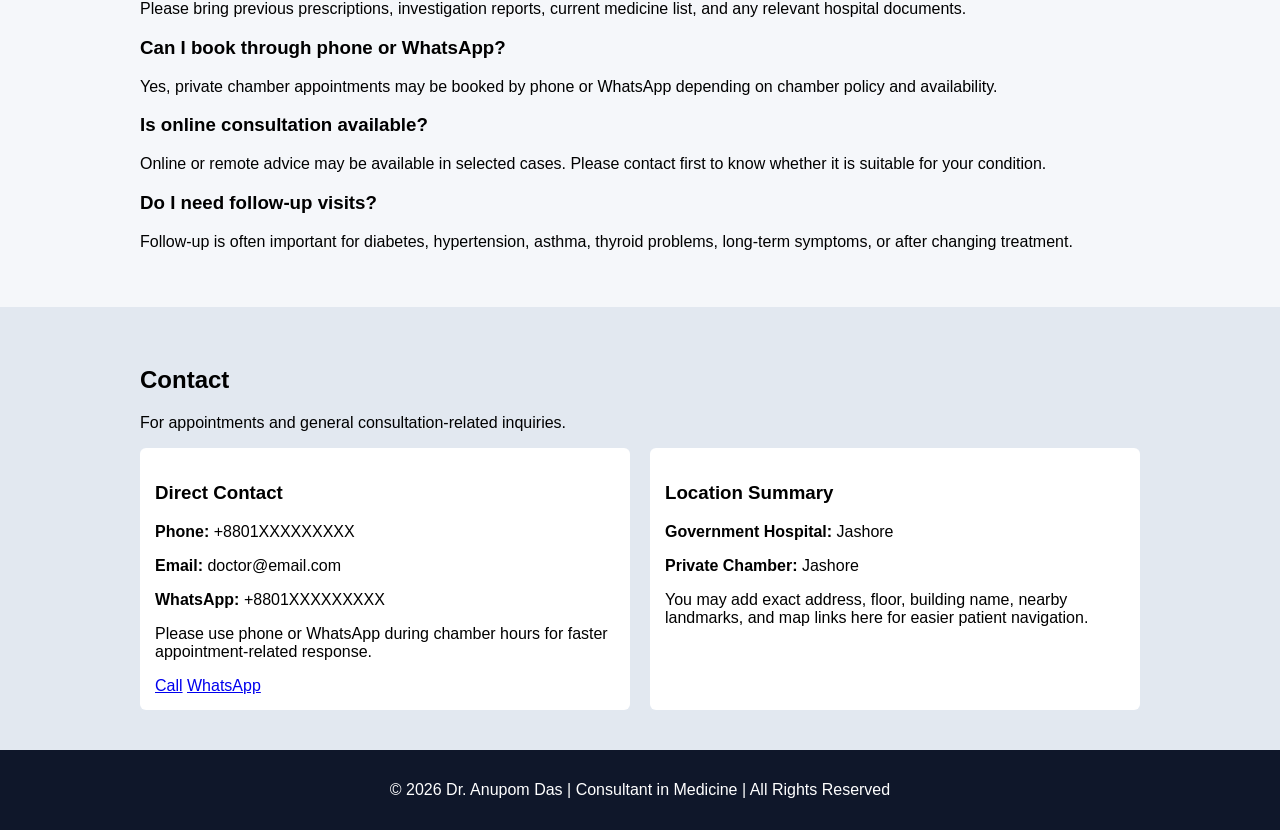
==== commit e4a9f6a8: "Update fmt.Println message from 'Hello' to 'Goodbye'" ====
--- a/index.html
+++ b/index.html
@@ -1,139 +1,728 @@
 <!DOCTYPE html>
 <html lang="en">
 <head>
-<meta charset="UTF-8">
-<meta name="viewport" content="width=device-width, initial-scale=1.0">
-<title>Dr. Anupom Das</title>
-<link rel="stylesheet" href="style.css">
+  <meta charset="UTF-8" />
+  <meta name="viewport" content="width=device-width, initial-scale=1.0" />
+  <title>Dr. Anupom Das | Consultant in Medicine</title>
+  <meta
+    name="description"
+    content="Official website of Dr. Anupom Das, Consultant in Medicine in Jashore. Consultation schedule, patient information, academic profile, and chamber details."
+  />
+  <link rel="stylesheet" href="style.css" />
 </head>
-
 <body>
 
-<header>
-  <div class="container header-flex">
-    <h1>Dr. Anupom Das</h1>
-
-    <div>
-      <input type="text" id="searchBox" placeholder="Search...">
-      <button onclick="toggleLang()">🌐 EN / বাংলা</button>
+  <!-- Top Bar -->
+  <div class="topbar">
+    <div class="container topbar-inner">
+      <div class="topbar-left">
+        <span>📞 +8801XXXXXXXXX</span>
+        <span>✉ doctor@email.com</span>
+      </div>
+      <div class="topbar-right">
+        <a href="tel:+8801XXXXXXXXX" class="mini-btn">Call</a>
+        <a href="https://wa.me/8801XXXXXXXXX" target="_blank" class="mini-btn whatsapp-mini">WhatsApp</a>
+      </div>
     </div>
   </div>
 
-  <nav>
-    <a href="#about">About</a>
-    <a href="#education">Education</a>
-    <a href="#skills">Skills</a>
-    <a href="#research">Research</a>
-    <a href="#consultation">Consultation</a>
-  </nav>
-</header>
-
-<!-- HERO -->
-<section class="hero">
-  <div class="container">
-    <h2 data-en="Consultant Physician & Medical Educator"
-        data-bn="মেডিসিন বিশেষজ্ঞ ও মেডিকেল শিক্ষক">
-        Consultant Physician & Medical Educator
-    </h2>
-
-    <p data-en="Providing patient-centered care in government and private hospitals, and actively involved in teaching undergraduate medical students."
-       data-bn="সরকারি ও বেসরকারি হাসপাতালে রোগীসেবা প্রদান এবং মেডিকেল শিক্ষার্থীদের শিক্ষা কার্যক্রমে সক্রিয়ভাবে যুক্ত।">
-    </p>
-  </div>
-</section>
-
-<!-- ABOUT -->
-<section id="about" class="section">
-  <div class="container about">
-    <img src="photo.jpg" alt="Doctor Photo">
-
-    <div>
-      <h2>About</h2>
-
-      <p data-en="Dr. Anupom Das is a medical doctor working in a government tertiary care hospital in Jashore. He provides clinical care to patients and is also actively involved in teaching undergraduate medical students."
-         data-bn="ডা. অনুপম দাস যশোরের একটি সরকারি তৃতীয় স্তরের হাসপাতালে কর্মরত একজন চিকিৎসক। তিনি রোগীদের চিকিৎসা প্রদান করেন এবং একই সাথে মেডিকেল শিক্ষার্থীদের পাঠদান করেন।">
+  <!-- Header -->
+  <header class="header">
+    <div class="container header-flex">
+      <div class="brand">
+        <h1>Dr. Anupom Das</h1>
+        <p
+          class="subtitle"
+          data-en="Consultant in Medicine | Government Hospital Physician | Medical Teacher"
+          data-bn="মেডিসিন বিশেষজ্ঞ | সরকারি হাসপাতালের চিকিৎসক | মেডিকেল শিক্ষক"
+        >
+          Consultant in Medicine | Government Hospital Physician | Medical Teacher
+        </p>
+      </div>
+
+      <div class="header-tools">
+        <input type="text" id="searchBox" placeholder="Search the website..." />
+        <button id="langBtn" onclick="toggleLang()">🌐 EN / বাংলা</button>
+      </div>
+    </div>
+
+    <nav class="nav">
+      <a href="#home">Home</a>
+      <a href="#about">About</a>
+      <a href="#education">Education</a>
+      <a href="#skills">Skills</a>
+      <a href="#research">Research</a>
+      <a href="#services">Services</a>
+      <a href="#consultation">Consultation</a>
+      <a href="#faq">FAQ</a>
+      <a href="#contact">Contact</a>
+    </nav>
+  </header>
+
+  <!-- Hero -->
+  <section id="home" class="hero searchable">
+    <div class="container hero-grid">
+      <div class="hero-left">
+        <span
+          class="badge"
+          data-en="Patient-Friendly Chamber Website"
+          data-bn="রোগীবান্ধব চিকিৎসা ওয়েবসাইট"
+        >
+          Patient-Friendly Chamber Website
+        </span>
+
+        <h2
+          data-en="Trusted Adult Medical Care in Jashore"
+          data-bn="যশোরে নির্ভরযোগ্য মেডিসিন সেবা"
+        >
+          Trusted Adult Medical Care in Jashore
+        </h2>
+
+        <p
+          data-en="Providing ethical, evidence-based, and patient-centered care in both government and private settings, while also contributing to medical student teaching and academic development."
+          data-bn="সরকারি ও বেসরকারি উভয় পরিবেশে নৈতিক, প্রমাণভিত্তিক এবং রোগীকেন্দ্রিক চিকিৎসা প্রদান, পাশাপাশি মেডিকেল শিক্ষার্থীদের শিক্ষা ও একাডেমিক উন্নয়নে অবদান রাখা।"
+        >
+          Providing ethical, evidence-based, and patient-centered care in both government and private settings, while also contributing to medical student teaching and academic development.
+        </p>
+
+        <div class="hero-buttons">
+          <a href="tel:+8801XXXXXXXXX" class="btn primary-btn">📞 Call for Appointment</a>
+          <a href="https://wa.me/8801XXXXXXXXX" target="_blank" class="btn whatsapp-btn">💬 WhatsApp Booking</a>
+          <a href="#consultation" class="btn outline-btn">View Chamber Details</a>
+        </div>
+
+        <div class="hero-stats">
+          <div class="stat-box">
+            <h3>8:00 AM – 2:30 PM</h3>
+            <p
+              data-en="Government Hospital"
+              data-bn="সরকারি হাসপাতাল"
+            >
+              Government Hospital
+            </p>
+          </div>
+          <div class="stat-box">
+            <h3>3:30 PM – 8:00 PM</h3>
+            <p
+              data-en="Private Consultation"
+              data-bn="প্রাইভেট চেম্বার"
+            >
+              Private Consultation
+            </p>
+          </div>
+          <div class="stat-box">
+            <h3>Adult Medicine</h3>
+            <p
+              data-en="Consultation Focus"
+              data-bn="পরামর্শের মূল ক্ষেত্র"
+            >
+              Consultation Focus
+            </p>
+          </div>
+        </div>
+      </div>
+
+      <div class="hero-card">
+        <h3
+          data-en="Quick Patient Information"
+          data-bn="রোগীদের জন্য দ্রুত তথ্য"
+        >
+          Quick Patient Information
+        </h3>
+        <ul>
+          <li
+            data-en="Please bring previous prescriptions and reports."
+            data-bn="পূর্বের প্রেসক্রিপশন ও রিপোর্ট সঙ্গে আনুন।"
+          >
+            Please bring previous prescriptions and reports.
+          </li>
+          <li
+            data-en="Advance booking is recommended for private chamber."
+            data-bn="প্রাইভেট চেম্বারের জন্য আগে থেকে সিরিয়াল নেওয়া উত্তম।"
+          >
+            Advance booking is recommended for private chamber.
+          </li>
+          <li
+            data-en="Emergency symptoms should be taken to the nearest emergency department."
+            data-bn="জরুরি উপসর্গ থাকলে নিকটস্থ জরুরি বিভাগে যান।"
+          >
+            Emergency symptoms should be taken to the nearest emergency department.
+          </li>
+          <li
+            data-en="Online or remote advice may be available in selected cases."
+            data-bn="নির্বাচিত ক্ষেত্রে অনলাইন বা দূরবর্তী পরামর্শ পাওয়া যেতে পারে।"
+          >
+            Online or remote advice may be available in selected cases.
+          </li>
+        </ul>
+      </div>
+    </div>
+  </section>
+
+  <!-- Emergency Notice -->
+  <section class="notice searchable">
+    <div class="container">
+      <p
+        data-en="⚠ For severe chest pain, breathing difficulty, stroke symptoms, loss of consciousness, uncontrolled bleeding, or sudden weakness — please seek emergency care immediately."
+        data-bn="⚠ তীব্র বুকব্যথা, শ্বাসকষ্ট, স্ট্রোকের লক্ষণ, অজ্ঞান হয়ে যাওয়া, অতিরিক্ত রক্তক্ষরণ বা হঠাৎ দুর্বলতা দেখা দিলে দ্রুত জরুরি বিভাগে যোগাযোগ করুন।"
+      >
+        ⚠ For severe chest pain, breathing difficulty, stroke symptoms, loss of consciousness, uncontrolled bleeding, or sudden weakness — please seek emergency care immediately.
       </p>
-
-      <p data-en="He practices medicine in both government and private settings and focuses on patient-centered, evidence-based care."
-         data-bn="তিনি সরকারি ও বেসরকারি উভয় ক্ষেত্রেই চিকিৎসা প্রদান করেন এবং রোগীকেন্দ্রিক ও প্রমাণভিত্তিক চিকিৎসার ওপর গুরুত্ব দেন।">
-      </p>
-    </div>
-  </div>
-</section>
-
-<!-- EDUCATION -->
-<section id="education" class="section light">
-  <div class="container">
-    <h2>Education</h2>
-
-    <ul>
-      <li>MBBS – Medical College</li>
-      <li>Postgraduate Training in Medicine</li>
-    </ul>
-  </div>
-</section>
-
-<!-- SKILLS -->
-<section id="skills" class="section">
-  <div class="container">
-    <h2>Training & Skills</h2>
-
-    <div class="skills">
-      <span>Internal Medicine</span>
-      <span>Clinical Diagnosis</span>
-      <span>Patient Counseling</span>
-      <span>Medical Teaching</span>
-      <span>Emergency Care</span>
-    </div>
-  </div>
-</section>
-
-<!-- RESEARCH -->
-<section id="research" class="section light">
-  <div class="container">
-    <h2>Research</h2>
-
-    <p data-en="Interested in clinical medicine, public health, and medical education research."
-       data-bn="ক্লিনিক্যাল মেডিসিন, জনস্বাস্থ্য এবং মেডিকেল শিক্ষা বিষয়ক গবেষণায় আগ্রহী।">
-    </p>
-  </div>
-</section>
-
-<!-- CONSULTATION -->
-<section id="consultation" class="section">
-  <div class="container">
-    <h2>Consultation Information</h2>
-
-    <div class="cards">
-
-      <div class="card">
-        <h3>Government Hospital</h3>
-        <p><strong>Time:</strong> 8:00 AM – 2:30 PM</p>
-        <p><strong>Location:</strong> Jashore Government Hospital</p>
-        <p><strong>Booking:</strong> On-site registration</p>
-      </div>
-
-      <div class="card">
-        <h3>Private Hospital</h3>
-        <p><strong>Time:</strong> 3:30 PM – 8:00 PM</p>
-        <p><strong>Location:</strong> Private Hospital, Jashore</p>
-        <p><strong>Booking:</strong> Phone / Reception</p>
-      </div>
-
-      <div class="card">
-        <h3>Contact & Payment</h3>
-        <p><strong>Phone:</strong> +880XXXXXXXXXX</p>
-        <p><strong>Payment:</strong> Cash / bKash / Card</p>
-      </div>
-
-    </div>
-  </div>
-</section>
-
-<footer>
-  <p>© 2026 Dr. Anupom Das</p>
-</footer>
-
-<script src="script.js"></script>
+    </div>
+  </section>
+
+  <!-- About -->
+  <section id="about" class="section searchable">
+    <div class="container">
+      <div class="section-title">
+        <h2
+          data-en="About Dr. Anupom Das"
+          data-bn="ডা. অনুপম দাস সম্পর্কে"
+        >
+          About Dr. Anupom Das
+        </h2>
+        <p
+          data-en="Professional profile, background, and clinical commitment."
+          data-bn="পেশাগত পরিচিতি, পটভূমি এবং চিকিৎসা-দায়বদ্ধতা।"
+        >
+          Professional profile, background, and clinical commitment.
+        </p>
+      </div>
+
+      <div class="about-grid">
+        <div class="about-photo">
+          <img src="photo.jpg" alt="Dr. Anupom Das" />
+        </div>
+
+        <div class="about-content">
+          <p
+            data-en="Dr. Anupom Das is a medical doctor currently working in a government tertiary care hospital in Jashore, where he provides regular patient care in a busy public healthcare setting. In addition, he also consults patients in a private chamber during the afternoon and evening."
+            data-bn="ডা. অনুপম দাস বর্তমানে যশোরের একটি সরকারি তৃতীয় স্তরের হাসপাতালে কর্মরত, যেখানে তিনি নিয়মিত রোগীসেবা প্রদান করেন। পাশাপাশি তিনি বিকাল ও সন্ধ্যায় প্রাইভেট চেম্বারেও রোগী দেখেন।"
+          >
+            Dr. Anupom Das is a medical doctor currently working in a government tertiary care hospital in Jashore, where he provides regular patient care in a busy public healthcare setting. In addition, he also consults patients in a private chamber during the afternoon and evening.
+          </p>
+
+          <p
+            data-en="He is committed to compassionate, respectful, and evidence-based medical practice. His work includes diagnosis and management of adult medical conditions, follow-up of chronic diseases, interpretation of common investigations, prescription planning, and patient counseling."
+            data-bn="তিনি সহানুভূতিশীল, সম্মানজনক এবং প্রমাণভিত্তিক চিকিৎসা প্রদানে প্রতিশ্রুতিবদ্ধ। তাঁর কাজের মধ্যে রয়েছে প্রাপ্তবয়স্ক রোগের রোগ নির্ণয় ও চিকিৎসা, দীর্ঘমেয়াদি রোগের ফলো-আপ, সাধারণ পরীক্ষা-নিরীক্ষার ফলাফল ব্যাখ্যা, প্রেসক্রিপশন পরিকল্পনা এবং রোগী কাউন্সেলিং।"
+          >
+            He is committed to compassionate, respectful, and evidence-based medical practice. His work includes diagnosis and management of adult medical conditions, follow-up of chronic diseases, interpretation of common investigations, prescription planning, and patient counseling.
+          </p>
+
+          <p
+            data-en="Beyond clinical practice, he is also engaged in teaching undergraduate medical students, helping them build foundational knowledge, clinical reasoning, and patient-centered attitudes for future practice."
+            data-bn="ক্লিনিক্যাল কাজের বাইরে তিনি আন্ডারগ্র্যাজুয়েট মেডিকেল শিক্ষার্থীদের পাঠদানেও যুক্ত, যাতে তারা মৌলিক জ্ঞান, ক্লিনিক্যাল রিজনিং এবং রোগীকেন্দ্রিক মনোভাব গড়ে তুলতে পারে।"
+          >
+            Beyond clinical practice, he is also engaged in teaching undergraduate medical students, helping them build foundational knowledge, clinical reasoning, and patient-centered attitudes for future practice.
+          </p>
+
+          <div class="biodata-box">
+            <h3
+              data-en="Biodata"
+              data-bn="জীবনবৃত্তান্ত"
+            >
+              Biodata
+            </h3>
+            <div class="biodata-grid">
+              <div><strong>Date of Birth:</strong> DD/MM/YYYY</div>
+              <div><strong>Nationality:</strong> Bangladeshi</div>
+              <div><strong>Current Position:</strong> Medical Doctor</div>
+              <div><strong>Government Workplace:</strong> Government Tertiary Care Hospital, Jashore</div>
+              <div><strong>Private Practice:</strong> Consultant in Medicine, Private Chamber</div>
+              <div><strong>Teaching Role:</strong> Undergraduate Medical Education</div>
+            </div>
+          </div>
+        </div>
+      </div>
+    </div>
+  </section>
+
+  <!-- Education -->
+  <section id="education" class="section light searchable">
+    <div class="container">
+      <div class="section-title">
+        <h2 data-en="Education" data-bn="শিক্ষা">Education</h2>
+        <p
+          data-en="Academic qualifications and formal medical learning pathway."
+          data-bn="একাডেমিক যোগ্যতা এবং আনুষ্ঠানিক চিকিৎসা শিক্ষার পথ।"
+        >
+          Academic qualifications and formal medical learning pathway.
+        </p>
+      </div>
+
+      <div class="cards">
+        <div class="card">
+          <h3>MBBS</h3>
+          <p><strong>Institution:</strong> Medical College Name</p>
+          <p
+            data-en="Completed undergraduate medical education with core training in medicine, surgery, pediatrics, gynecology, community medicine, pathology, pharmacology, and related clinical subjects."
+            data-bn="মেডিসিন, সার্জারি, শিশুস্বাস্থ্য, গাইনী, কমিউনিটি মেডিসিন, প্যাথলজি, ফার্মাকোলজিসহ মূল চিকিৎসা বিষয়সমূহে প্রশিক্ষণসহ স্নাতক চিকিৎসা শিক্ষা সম্পন্ন।"
+          >
+            Completed undergraduate medical education with core training in medicine, surgery, pediatrics, gynecology, community medicine, pathology, pharmacology, and related clinical subjects.
+          </p>
+        </div>
+
+        <div class="card">
+          <h3>Internship Training</h3>
+          <p><strong>Institution:</strong> Teaching Hospital</p>
+          <p
+            data-en="Completed structured hospital internship with supervised training in emergency care, ward management, outpatient care, procedural exposure, and patient communication."
+            data-bn="জরুরি সেবা, ওয়ার্ড ম্যানেজমেন্ট, বহির্বিভাগ, ব্যবহারিক প্রশিক্ষণ এবং রোগীর সাথে যোগাযোগে তত্ত্বাবধায়কভিত্তিক হাসপাতাল ইন্টার্নশিপ সম্পন্ন।"
+          >
+            Completed structured hospital internship with supervised training in emergency care, ward management, outpatient care, procedural exposure, and patient communication.
+          </p>
+        </div>
+
+        <div class="card">
+          <h3>Postgraduate / Specialty Training</h3>
+          <p><strong>Field:</strong> Medicine / Related Discipline</p>
+          <p
+            data-en="Undertook advanced learning and hands-on clinical development relevant to adult medicine, long-term disease management, and practical clinical decision-making."
+            data-bn="প্রাপ্তবয়স্ক রোগ, দীর্ঘমেয়াদি রোগ ব্যবস্থাপনা এবং ব্যবহারিক ক্লিনিক্যাল সিদ্ধান্তগ্রহণের জন্য উন্নত প্রশিক্ষণ ও বাস্তবভিত্তিক ক্লিনিক্যাল দক্ষতা অর্জন।"
+          >
+            Undertook advanced learning and hands-on clinical development relevant to adult medicine, long-term disease management, and practical clinical decision-making.
+          </p>
+        </div>
+      </div>
+    </div>
+  </section>
+
+  <!-- Skills -->
+  <section id="skills" class="section searchable">
+    <div class="container">
+      <div class="section-title">
+        <h2
+          data-en="Training & Skills"
+          data-bn="প্রশিক্ষণ ও দক্ষতা"
+        >
+          Training & Skills
+        </h2>
+        <p
+          data-en="Clinical, communication, and teaching-related competencies."
+          data-bn="ক্লিনিক্যাল, যোগাযোগ ও শিক্ষাদান-সম্পর্কিত দক্ষতা।"
+        >
+          Clinical, communication, and teaching-related competencies.
+        </p>
+      </div>
+
+      <div class="skills">
+        <span>Internal Medicine</span>
+        <span>Clinical Diagnosis</span>
+        <span>Emergency Care</span>
+        <span>Patient Counseling</span>
+        <span>Prescription Planning</span>
+        <span>Follow-up Management</span>
+        <span>Medical Teaching</span>
+        <span>Chronic Disease Care</span>
+      </div>
+
+      <div class="cards two-col">
+        <div class="card">
+          <h3
+            data-en="Clinical Strengths"
+            data-bn="ক্লিনিক্যাল শক্তিমত্তা"
+          >
+            Clinical Strengths
+          </h3>
+          <p
+            data-en="Able to assess common adult medical complaints, interpret routine investigations, manage chronic illnesses, and provide appropriate referrals when necessary."
+            data-bn="প্রাপ্তবয়স্কদের সাধারণ মেডিকেল সমস্যার মূল্যায়ন, রুটিন পরীক্ষা-নিরীক্ষা ব্যাখ্যা, দীর্ঘমেয়াদি রোগ ব্যবস্থাপনা এবং প্রয়োজনে যথাযথ রেফারেল প্রদানে সক্ষম।"
+          >
+            Able to assess common adult medical complaints, interpret routine investigations, manage chronic illnesses, and provide appropriate referrals when necessary.
+          </p>
+        </div>
+
+        <div class="card">
+          <h3
+            data-en="Teaching & Communication"
+            data-bn="শিক্ষাদান ও যোগাযোগ"
+          >
+            Teaching & Communication
+          </h3>
+          <p
+            data-en="Experienced in explaining medical conditions in patient-friendly language and helping medical students understand core concepts in clinical medicine."
+            data-bn="রোগীদের বোধগম্য ভাষায় চিকিৎসা বিষয় ব্যাখ্যা করা এবং মেডিকেল শিক্ষার্থীদের ক্লিনিক্যাল মেডিসিনের মূল ধারণা বুঝতে সহায়তায় অভিজ্ঞ।"
+          >
+            Experienced in explaining medical conditions in patient-friendly language and helping medical students understand core concepts in clinical medicine.
+          </p>
+        </div>
+      </div>
+    </div>
+  </section>
+
+  <!-- Research -->
+  <section id="research" class="section light searchable">
+    <div class="container">
+      <div class="section-title">
+        <h2
+          data-en="Research & Academic Interest"
+          data-bn="গবেষণা ও একাডেমিক আগ্রহ"
+        >
+          Research & Academic Interest
+        </h2>
+        <p
+          data-en="Professional curiosity and areas of academic engagement."
+          data-bn="পেশাগত আগ্রহ এবং একাডেমিক সম্পৃক্ততার ক্ষেত্র।"
+        >
+          Professional curiosity and areas of academic engagement.
+        </p>
+      </div>
+
+      <div class="cards">
+        <div class="card">
+          <h3
+            data-en="Clinical Medicine"
+            data-bn="ক্লিনিক্যাল মেডিসিন"
+          >
+            Clinical Medicine
+          </h3>
+          <p
+            data-en="Interested in improving adult patient care, rational prescription practices, continuity of treatment, and practical clinical decision-making."
+            data-bn="প্রাপ্তবয়স্ক রোগীদের চিকিৎসার মানোন্নয়ন, যৌক্তিক প্রেসক্রিপশন, চিকিৎসার ধারাবাহিকতা এবং ব্যবহারিক ক্লিনিক্যাল সিদ্ধান্তগ্রহণ উন্নয়নে আগ্রহী।"
+          >
+            Interested in improving adult patient care, rational prescription practices, continuity of treatment, and practical clinical decision-making.
+          </p>
+        </div>
+
+        <div class="card">
+          <h3
+            data-en="Medical Education"
+            data-bn="মেডিকেল শিক্ষা"
+          >
+            Medical Education
+          </h3>
+          <p
+            data-en="Actively engaged in teaching undergraduate medical students and interested in better ways of supporting clinical learning, bedside teaching, and student development."
+            data-bn="আন্ডারগ্র্যাজুয়েট মেডিকেল শিক্ষার্থীদের পাঠদানে সক্রিয়ভাবে যুক্ত এবং ক্লিনিক্যাল লার্নিং, বেডসাইড টিচিং ও শিক্ষার্থীদের উন্নয়নের কার্যকর পদ্ধতিতে আগ্রহী।"
+          >
+            Actively engaged in teaching undergraduate medical students and interested in better ways of supporting clinical learning, bedside teaching, and student development.
+          </p>
+        </div>
+
+        <div class="card">
+          <h3
+            data-en="Public Health Perspective"
+            data-bn="জনস্বাস্থ্যভিত্তিক দৃষ্টিভঙ্গি"
+          >
+            Public Health Perspective
+          </h3>
+          <p
+            data-en="Interested in disease prevention, patient awareness, early diagnosis, long-term follow-up, and healthcare communication in community and hospital settings."
+            data-bn="রোগ প্রতিরোধ, রোগী সচেতনতা, প্রাথমিক রোগ নির্ণয়, দীর্ঘমেয়াদি ফলো-আপ এবং কমিউনিটি ও হাসপাতালভিত্তিক স্বাস্থ্য যোগাযোগে আগ্রহী।"
+          >
+            Interested in disease prevention, patient awareness, early diagnosis, long-term follow-up, and healthcare communication in community and hospital settings.
+          </p>
+        </div>
+      </div>
+    </div>
+  </section>
+
+  <!-- Services -->
+  <section id="services" class="section searchable">
+    <div class="container">
+      <div class="section-title">
+        <h2
+          data-en="Services & Common Conditions"
+          data-bn="সেবা ও সাধারণ রোগসমূহ"
+        >
+          Services & Common Conditions
+        </h2>
+        <p
+          data-en="Examples of common adult medical issues for which patients may seek consultation."
+          data-bn="যেসব সাধারণ প্রাপ্তবয়স্ক মেডিকেল সমস্যায় রোগীরা পরামর্শ নিতে পারেন তার উদাহরণ।"
+        >
+          Examples of common adult medical issues for which patients may seek consultation.
+        </p>
+      </div>
+
+      <div class="cards">
+        <div class="card">
+          <h3
+            data-en="General Adult Medical Problems"
+            data-bn="সাধারণ প্রাপ্তবয়স্ক মেডিকেল সমস্যা"
+          >
+            General Adult Medical Problems
+          </h3>
+          <p
+            data-en="Fever, weakness, cough, body ache, dizziness, loss of appetite, fatigue, gastric complaints, and common medical symptoms."
+            data-bn="জ্বর, দুর্বলতা, কাশি, শরীর ব্যথা, মাথা ঘোরা, ক্ষুধামন্দা, ক্লান্তি, গ্যাস্ট্রিক সমস্যা এবং অন্যান্য সাধারণ মেডিকেল উপসর্গ।"
+          >
+            Fever, weakness, cough, body ache, dizziness, loss of appetite, fatigue, gastric complaints, and common medical symptoms.
+          </p>
+        </div>
+
+        <div class="card">
+          <h3
+            data-en="Chronic Disease Follow-up"
+            data-bn="দীর্ঘমেয়াদি রোগের ফলো-আপ"
+          >
+            Chronic Disease Follow-up
+          </h3>
+          <p
+            data-en="Diabetes, high blood pressure, asthma, thyroid disorders, gastritis, chronic pain, and other long-term medical conditions."
+            data-bn="ডায়াবেটিস, উচ্চ রক্তচাপ, হাঁপানি, থাইরয়েড সমস্যা, গ্যাস্ট্রিক, দীর্ঘমেয়াদি ব্যথা এবং অন্যান্য দীর্ঘস্থায়ী রোগ।"
+          >
+            Diabetes, high blood pressure, asthma, thyroid disorders, gastritis, chronic pain, and other long-term medical conditions.
+          </p>
+        </div>
+
+        <div class="card">
+          <h3
+            data-en="Patient Guidance & Counseling"
+            data-bn="রোগী নির্দেশনা ও কাউন্সেলিং"
+          >
+            Patient Guidance & Counseling
+          </h3>
+          <p
+            data-en="Guidance regarding medicines, investigations, diet, lifestyle, warning signs, follow-up schedule, and when specialist referral may be needed."
+            data-bn="ওষুধ, পরীক্ষা-নিরীক্ষা, খাদ্যাভ্যাস, জীবনযাপন, সতর্কতামূলক লক্ষণ, ফলো-আপ সময়সূচি এবং কখন বিশেষজ্ঞ রেফারেল দরকার হতে পারে সে বিষয়ে পরামর্শ।"
+          >
+            Guidance regarding medicines, investigations, diet, lifestyle, warning signs, follow-up schedule, and when specialist referral may be needed.
+          </p>
+        </div>
+      </div>
+
+      <div class="info-banner">
+        <p
+          data-en="Please note: This website is for general information only. Final treatment decisions depend on in-person medical evaluation and clinical judgment."
+          data-bn="দয়া করে মনে রাখুন: এই ওয়েবসাইটটি সাধারণ তথ্যের জন্য। চূড়ান্ত চিকিৎসা সিদ্ধান্ত সরাসরি চিকিৎসা মূল্যায়ন ও ক্লিনিক্যাল বিচার অনুযায়ী নির্ধারিত হবে।"
+        >
+          Please note: This website is for general information only. Final treatment decisions depend on in-person medical evaluation and clinical judgment.
+        </p>
+      </div>
+    </div>
+  </section>
+
+  <!-- Consultation -->
+  <section id="consultation" class="section light searchable">
+    <div class="container">
+      <div class="section-title">
+        <h2
+          data-en="Consultation Information"
+          data-bn="পরামর্শের তথ্য"
+        >
+          Consultation Information
+        </h2>
+        <p
+          data-en="Where, when, and how to seek consultation."
+          data-bn="কোথায়, কখন এবং কীভাবে পরামর্শ নেবেন।"
+        >
+          Where, when, and how to seek consultation.
+        </p>
+      </div>
+
+      <div class="cards">
+        <div class="card">
+          <h3
+            data-en="Government Hospital Practice"
+            data-bn="সরকারি হাসপাতালের সেবা"
+          >
+            Government Hospital Practice
+          </h3>
+          <p><strong>Time:</strong> 8:00 AM – 2:30 PM</p>
+          <p><strong>Location:</strong> Government Tertiary Care Hospital, Jashore</p>
+          <p><strong>Booking:</strong> Hospital Registration / Serial System</p>
+          <p
+            data-en="Patients are usually seen according to hospital policy, workload, and registration order."
+            data-bn="রোগীদের সাধারণত হাসপাতালের নিয়ম, কাজের চাপ এবং নিবন্ধনের ক্রম অনুযায়ী দেখা হয়।"
+          >
+            Patients are usually seen according to hospital policy, workload, and registration order.
+          </p>
+          <a href="https://maps.google.com" target="_blank" class="link-btn">📍 View Hospital Location</a>
+        </div>
+
+        <div class="card">
+          <h3
+            data-en="Private Chamber / Hospital Consultation"
+            data-bn="প্রাইভেট চেম্বার / হাসপাতাল পরামর্শ"
+          >
+            Private Chamber / Hospital Consultation
+          </h3>
+          <p><strong>Time:</strong> 3:30 PM – 8:00 PM</p>
+          <p><strong>Location:</strong> Private Hospital / Chamber, Jashore</p>
+          <p><strong>Booking:</strong> Reception / Phone / WhatsApp</p>
+          <p
+            data-en="Advance serial booking is recommended to reduce waiting time and ensure smoother patient flow."
+            data-bn="অপেক্ষার সময় কমাতে এবং রোগীসেবা আরও সুশৃঙ্খল করতে আগে থেকে সিরিয়াল নেওয়া উত্তম।"
+          >
+            Advance serial booking is recommended to reduce waiting time and ensure smoother patient flow.
+          </p>
+          <a href="https://maps.google.com" target="_blank" class="link-btn">📍 View Chamber Location</a>
+        </div>
+
+        <div class="card">
+          <h3
+            data-en="Booking, Payment & Preparation"
+            data-bn="সিরিয়াল, পেমেন্ট ও প্রস্তুতি"
+          >
+            Booking, Payment & Preparation
+          </h3>
+          <p><strong>Phone:</strong> +8801XXXXXXXXX</p>
+          <p><strong>WhatsApp:</strong> +8801XXXXXXXXX</p>
+          <p><strong>Payment:</strong> Cash / bKash / Nagad / Card</p>
+          <p><strong>Appointment:</strong> Prior Booking Recommended</p>
+          <p
+            data-en="Please bring previous prescriptions, investigation reports, medication list, and discharge papers if available."
+            data-bn="পূর্বের প্রেসক্রিপশন, পরীক্ষা-নিরীক্ষার রিপোর্ট, ব্যবহৃত ওষুধের তালিকা এবং ডিসচার্জ পেপার থাকলে সঙ্গে আনুন।"
+          >
+            Please bring previous prescriptions, investigation reports, medication list, and discharge papers if available.
+          </p>
+        </div>
+      </div>
+    </div>
+  </section>
+
+  <!-- FAQ -->
+  <section id="faq" class="section searchable">
+    <div class="container">
+      <div class="section-title">
+        <h2
+          data-en="Frequently Asked Questions"
+          data-bn="প্রায় জিজ্ঞাসিত প্রশ্ন"
+        >
+          Frequently Asked Questions
+        </h2>
+        <p
+          data-en="Useful information for patients before consultation."
+          data-bn="পরামর্শের আগে রোগীদের জন্য দরকারী তথ্য।"
+        >
+          Useful information for patients before consultation.
+        </p>
+      </div>
+
+      <div class="faq-list">
+        <div class="faq-item">
+          <h3
+            data-en="What should I bring during consultation?"
+            data-bn="পরামর্শের সময় কী কী সঙ্গে আনব?"
+          >
+            What should I bring during consultation?
+          </h3>
+          <p
+            data-en="Please bring previous prescriptions, investigation reports, current medicine list, and any relevant hospital documents."
+            data-bn="পূর্বের প্রেসক্রিপশন, পরীক্ষা-নিরীক্ষার রিপোর্ট, বর্তমানে ব্যবহৃত ওষুধের তালিকা এবং প্রাসঙ্গিক হাসপাতাল ডকুমেন্ট সঙ্গে আনুন।"
+          >
+            Please bring previous prescriptions, investigation reports, current medicine list, and any relevant hospital documents.
+          </p>
+        </div>
+
+        <div class="faq-item">
+          <h3
+            data-en="Can I book through phone or WhatsApp?"
+            data-bn="ফোন বা হোয়াটসঅ্যাপে কি সিরিয়াল নেওয়া যাবে?"
+          >
+            Can I book through phone or WhatsApp?
+          </h3>
+          <p
+            data-en="Yes, private chamber appointments may be booked by phone or WhatsApp depending on chamber policy and availability."
+            data-bn="হ্যাঁ, চেম্বারের নীতিমালা ও সুযোগ অনুযায়ী ফোন বা হোয়াটসঅ্যাপে প্রাইভেট সিরিয়াল নেওয়া যেতে পারে।"
+          >
+            Yes, private chamber appointments may be booked by phone or WhatsApp depending on chamber policy and availability.
+          </p>
+        </div>
+
+        <div class="faq-item">
+          <h3
+            data-en="Is online consultation available?"
+            data-bn="অনলাইন পরামর্শ কি পাওয়া যায়?"
+          >
+            Is online consultation available?
+          </h3>
+          <p
+            data-en="Online or remote advice may be available in selected cases. Please contact first to know whether it is suitable for your condition."
+            data-bn="নির্বাচিত কিছু ক্ষেত্রে অনলাইন বা দূরবর্তী পরামর্শ পাওয়া যেতে পারে। আপনার অবস্থার জন্য এটি উপযুক্ত কি না জানতে আগে যোগাযোগ করুন।"
+          >
+            Online or remote advice may be available in selected cases. Please contact first to know whether it is suitable for your condition.
+          </p>
+        </div>
+
+        <div class="faq-item">
+          <h3
+            data-en="Do I need follow-up visits?"
+            data-bn="ফলো-আপ ভিজিট কি প্রয়োজন?"
+          >
+            Do I need follow-up visits?
+          </h3>
+          <p
+            data-en="Follow-up is often important for diabetes, hypertension, asthma, thyroid problems, long-term symptoms, or after changing treatment."
+            data-bn="ডায়াবেটিস, উচ্চ রক্তচাপ, হাঁপানি, থাইরয়েড সমস্যা, দীর্ঘমেয়াদি উপসর্গ বা চিকিৎসা পরিবর্তনের পরে ফলো-আপ প্রায়ই গুরুত্বপূর্ণ।"
+          >
+            Follow-up is often important for diabetes, hypertension, asthma, thyroid problems, long-term symptoms, or after changing treatment.
+          </p>
+        </div>
+      </div>
+    </div>
+  </section>
+
+  <!-- Contact -->
+  <section id="contact" class="section light searchable">
+    <div class="container">
+      <div class="section-title">
+        <h2
+          data-en="Contact"
+          data-bn="যোগাযোগ"
+        >
+          Contact
+        </h2>
+        <p
+          data-en="For appointments and general consultation-related inquiries."
+          data-bn="অ্যাপয়েন্টমেন্ট এবং সাধারণ পরামর্শ-সংক্রান্ত যোগাযোগের জন্য।"
+        >
+          For appointments and general consultation-related inquiries.
+        </p>
+      </div>
+
+      <div class="cards two-col">
+        <div class="card">
+          <h3
+            data-en="Direct Contact"
+            data-bn="সরাসরি যোগাযোগ"
+          >
+            Direct Contact
+          </h3>
+          <p><strong>Phone:</strong> +8801XXXXXXXXX</p>
+          <p><strong>Email:</strong> doctor@email.com</p>
+          <p><strong>WhatsApp:</strong> +8801XXXXXXXXX</p>
+          <p
+            data-en="Please use phone or WhatsApp during chamber hours for faster appointment-related response."
+            data-bn="অ্যাপয়েন্টমেন্ট-সংক্রান্ত দ্রুত সাড়া পেতে চেম্বারের সময় ফোন বা হোয়াটসঅ্যাপ ব্যবহার করুন।"
+          >
+            Please use phone or WhatsApp during chamber hours for faster appointment-related response.
+          </p>
+
+          <div class="contact-actions">
+            <a href="tel:+8801XXXXXXXXX" class="btn primary-btn">Call</a>
+            <a href="https://wa.me/8801XXXXXXXXX" target="_blank" class="btn whatsapp-btn">WhatsApp</a>
+          </div>
+        </div>
+
+        <div class="card">
+          <h3
+            data-en="Location Summary"
+            data-bn="লোকেশন সারাংশ"
+          >
+            Location Summary
+          </h3>
+          <p><strong>Government Hospital:</strong> Jashore</p>
+          <p><strong>Private Chamber:</strong> Jashore</p>
+          <p
+            data-en="You may add exact address, floor, building name, nearby landmarks, and map links here for easier patient navigation."
+            data-bn="রোগীদের সহজে পৌঁছাতে এখানে সঠিক ঠিকানা, ফ্লোর, বিল্ডিংয়ের নাম, নিকটস্থ ল্যান্ডমার্ক এবং ম্যাপ লিংক যোগ করতে পারেন।"
+          >
+            You may add exact address, floor, building name, nearby landmarks, and map links here for easier patient navigation.
+          </p>
+        </div>
+      </div>
+    </div>
+  </section>
+
+  <!-- Footer -->
+  <footer class="footer">
+    <div class="container">
+      <p>© 2026 Dr. Anupom Das | Consultant in Medicine | All Rights Reserved</p>
+    </div>
+  </footer>
+
+  <script src="script.js"></script>
 </body>
 </html>
--- a/style.css
+++ b/style.css
@@ -1,401 +1,101 @@
-/* ------------------------------
-   Global Reset
--------------------------------- */
-* {
+body {
+  font-family: Arial;
   margin: 0;
-  padding: 0;
-  box-sizing: border-box;
-}
-
-/* ------------------------------
-   Base Styles
--------------------------------- */
-body {
-  font-family: "Segoe UI", Tahoma, Geneva, Verdana, sans-serif;
-  background: #f7f9fc;
-  color: #1f2937;
-  line-height: 1.7;
-}
-
-html {
-  scroll-behavior: smooth;
+  background: #f5f7fa;
 }
 
 .container {
   width: 90%;
-  max-width: 1150px;
+  max-width: 1000px;
   margin: auto;
 }
 
-/* ------------------------------
-   Header
--------------------------------- */
-.header {
+/* Header */
+header {
   background: #0f172a;
-  color: #fff;
-  padding: 20px 0;
-  position: sticky;
-  top: 0;
-  z-index: 1000;
-  box-shadow: 0 2px 12px rgba(0, 0, 0, 0.12);
+  color: white;
+  padding: 15px;
 }
 
-.nav-container {
+.header-flex {
   display: flex;
   justify-content: space-between;
   align-items: center;
+}
+
+nav {
+  text-align: center;
+  margin-top: 10px;
+}
+
+nav a {
+  color: white;
+  margin: 10px;
+  text-decoration: none;
+}
+
+/* Hero */
+.hero {
+  background: #2563eb;
+  color: white;
+  padding: 40px;
+  text-align: center;
+}
+
+/* Sections */
+.section {
+  padding: 40px 0;
+}
+
+.light {
+  background: #e2e8f0;
+}
+
+/* About */
+.about {
+  display: flex;
+  gap: 20px;
+}
+
+.about img {
+  width: 150px;
+  border-radius: 10px;
+}
+
+/* Cards */
+.cards {
+  display: flex;
   gap: 20px;
   flex-wrap: wrap;
 }
 
-.logo h1 {
-  font-size: 1.8rem;
-  margin-bottom: 4px;
+.card {
+  background: white;
+  padding: 15px;
+  border-radius: 6px;
+  flex: 1;
 }
 
-.logo p {
-  font-size: 0.95rem;
-  color: #cbd5e1;
+/* Skills */
+.skills span {
+  background: #1e293b;
+  color: white;
+  padding: 8px;
+  margin: 5px;
+  display: inline-block;
 }
 
-.navbar {
-  display: flex;
-  flex-wrap: wrap;
-  gap: 16px;
+/* Footer */
+footer {
+  background: #0f172a;
+  color: white;
+  text-align: center;
+  padding: 15px;
 }
 
-.navbar a {
-  color: #e2e8f0;
-  text-decoration: none;
-  font-size: 0.95rem;
-  font-weight: 500;
-  transition: 0.3s;
-}
-
-.navbar a:hover {
-  color: #60a5fa;
-}
-
-/* ------------------------------
-   Hero
--------------------------------- */
-.hero {
-  background: linear-gradient(135deg, #0f172a, #1d4ed8);
-  color: white;
-  padding: 80px 0;
-}
-
-.hero-content {
-  display: grid;
-  grid-template-columns: 1.4fr 1fr;
-  gap: 40px;
-  align-items: center;
-}
-
-.badge {
-  display: inline-block;
-  background: rgba(255, 255, 255, 0.15);
-  color: #fff;
-  padding: 8px 14px;
-  border-radius: 999px;
-  font-size: 0.85rem;
-  margin-bottom: 20px;
-}
-
-.hero-text h2 {
-  font-size: 2.8rem;
-  line-height: 1.2;
-  margin-bottom: 20px;
-}
-
-.hero-text p {
-  font-size: 1.05rem;
-  max-width: 700px;
-  color: #dbeafe;
-  margin-bottom: 28px;
-}
-
-.hero-buttons {
-  display: flex;
-  gap: 15px;
-  flex-wrap: wrap;
-}
-
-.hero-card {
-  background: rgba(255, 255, 255, 0.12);
-  padding: 30px;
-  border-radius: 18px;
-  backdrop-filter: blur(10px);
-  box-shadow: 0 8px 30px rgba(0, 0, 0, 0.15);
-}
-
-.hero-card h3 {
-  margin-bottom: 18px;
-  font-size: 1.4rem;
-}
-
-.hero-card ul {
-  list-style: none;
-}
-
-.hero-card li {
-  padding: 10px 0;
-  border-bottom: 1px solid rgba(255, 255, 255, 0.12);
-}
-
-/* ------------------------------
-   Buttons
--------------------------------- */
-.btn {
-  display: inline-block;
-  padding: 12px 24px;
-  border-radius: 999px;
-  text-decoration: none;
-  font-weight: 600;
-  transition: 0.3s ease;
-  border: none;
-  cursor: pointer;
-}
-
-.primary-btn {
-  background: white;
-  color: #0f172a;
-}
-
-.primary-btn:hover {
-  background: #e2e8f0;
-}
-
-.secondary-btn {
-  background: transparent;
-  color: white;
-  border: 1px solid rgba(255, 255, 255, 0.35);
-}
-
-.secondary-btn:hover {
-  background: rgba(255, 255, 255, 0.1);
-}
-
-/* ------------------------------
-   Sections
--------------------------------- */
-.section {
-  padding: 80px 0;
-}
-
-.light-section {
-  background: #edf2f7;
-}
-
-.section-title {
-  text-align: center;
-  margin-bottom: 50px;
-}
-
-.section-title h2 {
-  font-size: 2.2rem;
-  color: #0f172a;
-  margin-bottom: 10px;
-}
-
-.section-title p {
-  color: #64748b;
-  font-size: 1rem;
-}
-
-/* ------------------------------
-   Cards
--------------------------------- */
-.card {
-  background: white;
-  padding: 28px;
-  border-radius: 18px;
-  box-shadow: 0 10px 24px rgba(15, 23, 42, 0.06);
-  transition: 0.3s ease;
-}
-
-.card:hover {
-  transform: translateY(-4px);
-}
-
-.card h3 {
-  margin-bottom: 12px;
-  color: #0f172a;
-}
-
-.card span {
-  display: block;
-  margin-bottom: 12px;
-  color: #2563eb;
-  font-weight: 600;
-}
-
-.card p {
-  color: #475569;
-}
-
-/* ------------------------------
-   Layout Grids
--------------------------------- */
-.about-grid,
-.contact-grid,
-.consultancy-grid,
-.cards-grid {
-  display: grid;
-  gap: 25px;
-}
-
-.about-grid {
-  grid-template-columns: repeat(auto-fit, minmax(320px, 1fr));
-}
-
-.cards-grid {
-  grid-template-columns: repeat(auto-fit, minmax(260px, 1fr));
-}
-
-.consultancy-grid {
-  grid-template-columns: repeat(auto-fit, minmax(250px, 1fr));
-}
-
-.contact-grid {
-  grid-template-columns: repeat(auto-fit, minmax(320px, 1fr));
-}
-
-/* ------------------------------
-   Lists
--------------------------------- */
-.list {
-  list-style: none;
-}
-
-.list li {
-  padding: 10px 0;
-  border-bottom: 1px solid #e2e8f0;
-  color: #475569;
-}
-
-/* ------------------------------
-   Timeline
--------------------------------- */
-.timeline {
-  display: grid;
-  gap: 25px;
-}
-
-.timeline-item {
-  background: white;
-  padding: 28px;
-  border-left: 6px solid #2563eb;
-  border-radius: 14px;
-  box-shadow: 0 10px 24px rgba(15, 23, 42, 0.06);
-}
-
-.timeline-item h3 {
-  color: #0f172a;
-  margin-bottom: 8px;
-}
-
-.timeline-item span {
-  display: block;
-  color: #2563eb;
-  font-weight: 600;
-  margin-bottom: 12px;
-}
-
-.timeline-item p {
-  color: #475569;
-}
-
-/* ------------------------------
-   Consultancy Note
--------------------------------- */
-.booking-note {
-  margin-top: 30px;
-  background: #dbeafe;
-  color: #1e3a8a;
-  padding: 20px;
-  border-radius: 14px;
-  border-left: 6px solid #2563eb;
-}
-
-/* ------------------------------
-   Form
--------------------------------- */
-.contact-form {
-  display: flex;
-  flex-direction: column;
-  gap: 14px;
-}
-
-.contact-form input,
-.contact-form textarea {
-  width: 100%;
-  padding: 14px 16px;
-  border: 1px solid #cbd5e1;
-  border-radius: 12px;
-  font-size: 1rem;
-  outline: none;
-  transition: 0.3s;
-}
-
-.contact-form input:focus,
-.contact-form textarea:focus {
-  border-color: #2563eb;
-  box-shadow: 0 0 0 3px rgba(37, 99, 235, 0.12);
-}
-
-/* ------------------------------
-   Footer
--------------------------------- */
-.footer {
-  background: #0f172a;
-  color: #cbd5e1;
-  text-align: center;
-  padding: 25px 0;
-  margin-top: 20px;
-}
-
-/* ------------------------------
-   Responsive
--------------------------------- */
-@media (max-width: 900px) {
-  .hero-content {
-    grid-template-columns: 1fr;
-  }
-
-  .hero-text h2 {
-    font-size: 2.2rem;
-  }
-
-  .navbar {
-    justify-content: center;
-  }
-
-  .nav-container {
-    justify-content: center;
-    text-align: center;
+/* Responsive */
+@media (max-width: 768px) {
+  .about {
+    flex-direction: column;
   }
 }
-
-@media (max-width: 600px) {
-  .hero {
-    padding: 60px 0;
-  }
-
-  .hero-text h2 {
-    font-size: 1.8rem;
-  }
-
-  .section {
-    padding: 60px 0;
-  }
-
-  .section-title h2 {
-    font-size: 1.8rem;
-  }
-
-  .card,
-  .timeline-item {
-    padding: 22px;
-  }
-}
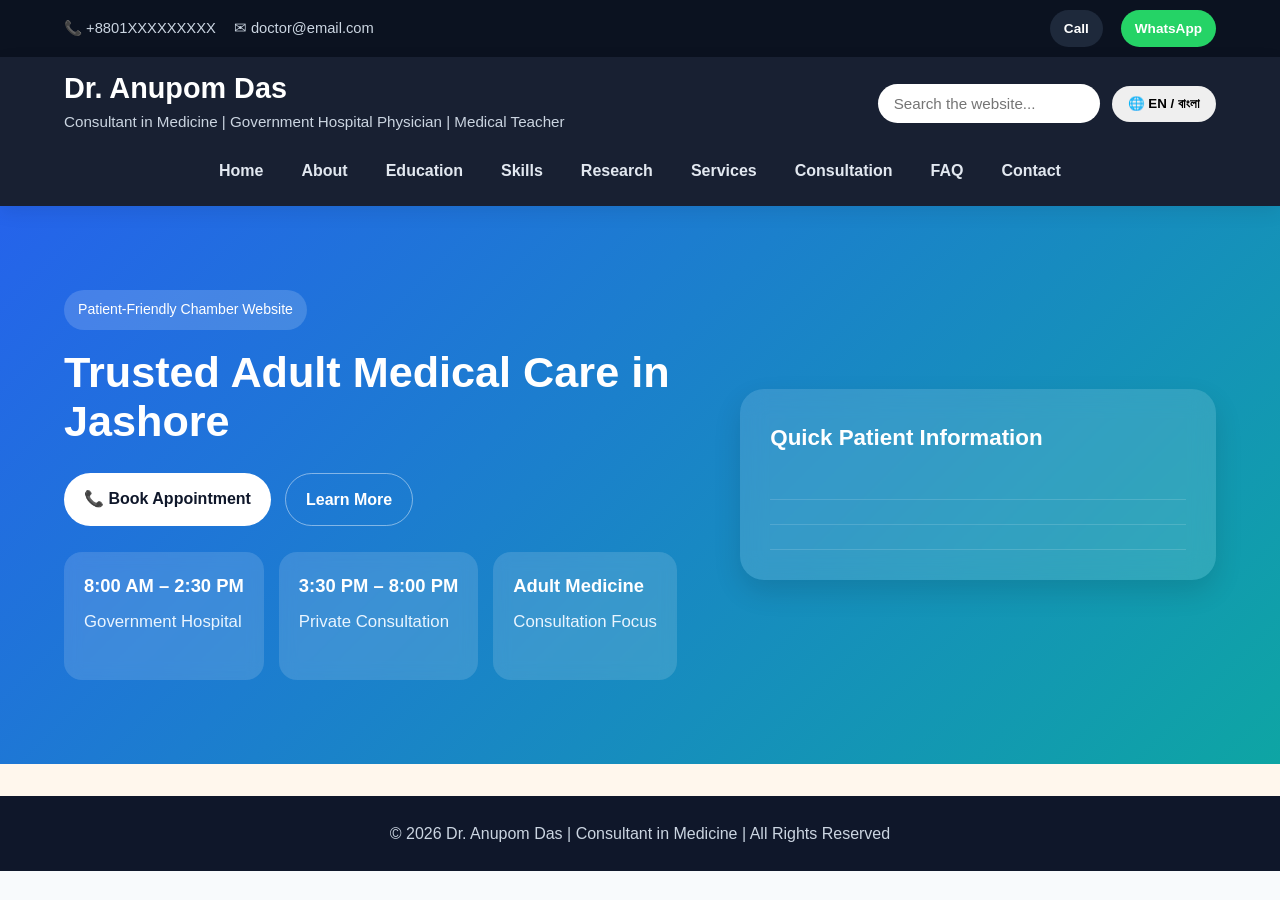
==== commit ac11ce47: "Change greeting from 'Hello World' to 'Goodbye World'" ====
--- a/index.html
+++ b/index.html
@@ -1,728 +1,120 @@
 <!DOCTYPE html>
 <html lang="en">
 <head>
-  <meta charset="UTF-8" />
-  <meta name="viewport" content="width=device-width, initial-scale=1.0" />
-  <title>Dr. Anupom Das | Consultant in Medicine</title>
-  <meta
-    name="description"
-    content="Official website of Dr. Anupom Das, Consultant in Medicine in Jashore. Consultation schedule, patient information, academic profile, and chamber details."
-  />
-  <link rel="stylesheet" href="style.css" />
+  <meta charset="UTF-8">
+  <meta name="viewport" content="width=device-width, initial-scale=1.0">
+  <title>Home | Dr. Anupom Das</title>
+  <link rel="stylesheet" href="style.css">
 </head>
 <body>
 
-  <!-- Top Bar -->
-  <div class="topbar">
-    <div class="container topbar-inner">
-      <div class="topbar-left">
-        <span>📞 +8801XXXXXXXXX</span>
-        <span>✉ doctor@email.com</span>
-      </div>
-      <div class="topbar-right">
-        <a href="tel:+8801XXXXXXXXX" class="mini-btn">Call</a>
-        <a href="https://wa.me/8801XXXXXXXXX" target="_blank" class="mini-btn whatsapp-mini">WhatsApp</a>
-      </div>
+<div class="topbar">
+  <div class="container topbar-inner">
+    <div class="topbar-left">
+      <span>📞 +8801XXXXXXXXX</span>
+      <span>✉ doctor@email.com</span>
+    </div>
+    <div class="topbar-right">
+      <a href="tel:+8801XXXXXXXXX" class="mini-btn">Call</a>
+      <a href="https://wa.me/8801XXXXXXXXX" target="_blank" class="mini-btn whatsapp-mini">WhatsApp</a>
+    </div>
+  </div>
+</div>
+
+<header class="header">
+  <div class="container header-flex">
+    <div class="brand">
+      <h1>Dr. Anupom Das</h1>
+      <p class="subtitle"
+         data-en="Consultant in Medicine | Government Hospital Physician | Medical Teacher"
+         data-bn="মেডিসিন বিশেষজ্ঞ | সরকারি হাসপাতালের চিকিৎসক | মেডিকেল শিক্ষক">
+         Consultant in Medicine | Government Hospital Physician | Medical Teacher
+      </p>
+    </div>
+
+    <div class="header-tools">
+      <input type="text" id="searchBox" placeholder="Search the website...">
+      <button id="langBtn" onclick="toggleLang()">🌐 EN / বাংলা</button>
     </div>
   </div>
 
-  <!-- Header -->
-  <header class="header">
-    <div class="container header-flex">
-      <div class="brand">
-        <h1>Dr. Anupom Das</h1>
-        <p
-          class="subtitle"
-          data-en="Consultant in Medicine | Government Hospital Physician | Medical Teacher"
-          data-bn="মেডিসিন বিশেষজ্ঞ | সরকারি হাসপাতালের চিকিৎসক | মেডিকেল শিক্ষক"
-        >
-          Consultant in Medicine | Government Hospital Physician | Medical Teacher
-        </p>
+  <nav class="nav">
+    <a href="index.html" class="active">Home</a>
+    <a href="about.html">About</a>
+    <a href="education.html">Education</a>
+    <a href="skills.html">Skills</a>
+    <a href="research.html">Research</a>
+    <a href="services.html">Services</a>
+    <a href="consultation.html">Consultation</a>
+    <a href="faq.html">FAQ</a>
+    <a href="contact.html">Contact</a>
+  </nav>
+</header>
+
+<section class="hero">
+  <div class="container hero-grid">
+    <div class="hero-left">
+      <span class="badge"
+            data-en="Patient-Friendly Chamber Website"
+            data-bn="রোগীবান্ধব চিকিৎসা ওয়েবসাইট">
+        Patient-Friendly Chamber Website
+      </span>
+
+      <h2 data-en="Trusted Adult Medical Care in Jashore"
+          data-bn="যশোরে নির্ভরযোগ্য মেডিসিন সেবা">
+          Trusted Adult Medical Care in Jashore
+      </h2>
+
+      <p data-en="Providing ethical, evidence-based, and patient-centered care in both government and private settings, while also contributing to medical student teaching and academic development."
+         data-bn="সরকারি ও বেসরকারি উভয় পরিবেশে নৈতিক, প্রমাণভিত্তিক এবং রোগীকেন্দ্রিক চিকিৎসা প্রদান, পাশাপাশি মেডিকেল শিক্ষার্থীদের শিক্ষা ও একাডেমিক উন্নয়নে অবদান রাখা।">
+      </p>
+
+      <div class="hero-buttons">
+        <a href="consultation.html" class="btn primary-btn">📞 Book Appointment</a>
+        <a href="about.html" class="btn outline-btn">Learn More</a>
       </div>
 
-      <div class="header-tools">
-        <input type="text" id="searchBox" placeholder="Search the website..." />
-        <button id="langBtn" onclick="toggleLang()">🌐 EN / বাংলা</button>
+      <div class="hero-stats">
+        <div class="stat-box">
+          <h3>8:00 AM – 2:30 PM</h3>
+          <p data-en="Government Hospital" data-bn="সরকারি হাসপাতাল">Government Hospital</p>
+        </div>
+        <div class="stat-box">
+          <h3>3:30 PM – 8:00 PM</h3>
+          <p data-en="Private Consultation" data-bn="প্রাইভেট চেম্বার">Private Consultation</p>
+        </div>
+        <div class="stat-box">
+          <h3>Adult Medicine</h3>
+          <p data-en="Consultation Focus" data-bn="পরামর্শের মূল ক্ষেত্র">Consultation Focus</p>
+        </div>
       </div>
     </div>
 
-    <nav class="nav">
-      <a href="#home">Home</a>
-      <a href="#about">About</a>
-      <a href="#education">Education</a>
-      <a href="#skills">Skills</a>
-      <a href="#research">Research</a>
-      <a href="#services">Services</a>
-      <a href="#consultation">Consultation</a>
-      <a href="#faq">FAQ</a>
-      <a href="#contact">Contact</a>
-    </nav>
-  </header>
+    <div class="hero-card">
+      <h3 data-en="Quick Patient Information" data-bn="রোগীদের জন্য দ্রুত তথ্য">Quick Patient Information</h3>
+      <ul>
+        <li data-en="Please bring previous prescriptions and reports." data-bn="পূর্বের প্রেসক্রিপশন ও রিপোর্ট সঙ্গে আনুন।"></li>
+        <li data-en="Advance booking is recommended for private chamber." data-bn="প্রাইভেট চেম্বারের জন্য আগে থেকে সিরিয়াল নেওয়া উত্তম।"></li>
+        <li data-en="Emergency symptoms should be taken to the nearest emergency department." data-bn="জরুরি উপসর্গ থাকলে নিকটস্থ জরুরি বিভাগে যান।"></li>
+      </ul>
+    </div>
+  </div>
+</section>
 
-  <!-- Hero -->
-  <section id="home" class="hero searchable">
-    <div class="container hero-grid">
-      <div class="hero-left">
-        <span
-          class="badge"
-          data-en="Patient-Friendly Chamber Website"
-          data-bn="রোগীবান্ধব চিকিৎসা ওয়েবসাইট"
-        >
-          Patient-Friendly Chamber Website
-        </span>
+<section class="notice">
+  <div class="container">
+    <p data-en="⚠ For severe chest pain, breathing difficulty, stroke symptoms, or unconsciousness — seek emergency care immediately."
+       data-bn="⚠ তীব্র বুকব্যথা, শ্বাসকষ্ট, স্ট্রোকের লক্ষণ বা অজ্ঞান হয়ে গেলে দ্রুত জরুরি বিভাগে যান।">
+    </p>
+  </div>
+</section>
 
-        <h2
-          data-en="Trusted Adult Medical Care in Jashore"
-          data-bn="যশোরে নির্ভরযোগ্য মেডিসিন সেবা"
-        >
-          Trusted Adult Medical Care in Jashore
-        </h2>
+<footer class="footer">
+  <div class="container">
+    <p>© 2026 Dr. Anupom Das | Consultant in Medicine | All Rights Reserved</p>
+  </div>
+</footer>
 
-        <p
-          data-en="Providing ethical, evidence-based, and patient-centered care in both government and private settings, while also contributing to medical student teaching and academic development."
-          data-bn="সরকারি ও বেসরকারি উভয় পরিবেশে নৈতিক, প্রমাণভিত্তিক এবং রোগীকেন্দ্রিক চিকিৎসা প্রদান, পাশাপাশি মেডিকেল শিক্ষার্থীদের শিক্ষা ও একাডেমিক উন্নয়নে অবদান রাখা।"
-        >
-          Providing ethical, evidence-based, and patient-centered care in both government and private settings, while also contributing to medical student teaching and academic development.
-        </p>
-
-        <div class="hero-buttons">
-          <a href="tel:+8801XXXXXXXXX" class="btn primary-btn">📞 Call for Appointment</a>
-          <a href="https://wa.me/8801XXXXXXXXX" target="_blank" class="btn whatsapp-btn">💬 WhatsApp Booking</a>
-          <a href="#consultation" class="btn outline-btn">View Chamber Details</a>
-        </div>
-
-        <div class="hero-stats">
-          <div class="stat-box">
-            <h3>8:00 AM – 2:30 PM</h3>
-            <p
-              data-en="Government Hospital"
-              data-bn="সরকারি হাসপাতাল"
-            >
-              Government Hospital
-            </p>
-          </div>
-          <div class="stat-box">
-            <h3>3:30 PM – 8:00 PM</h3>
-            <p
-              data-en="Private Consultation"
-              data-bn="প্রাইভেট চেম্বার"
-            >
-              Private Consultation
-            </p>
-          </div>
-          <div class="stat-box">
-            <h3>Adult Medicine</h3>
-            <p
-              data-en="Consultation Focus"
-              data-bn="পরামর্শের মূল ক্ষেত্র"
-            >
-              Consultation Focus
-            </p>
-          </div>
-        </div>
-      </div>
-
-      <div class="hero-card">
-        <h3
-          data-en="Quick Patient Information"
-          data-bn="রোগীদের জন্য দ্রুত তথ্য"
-        >
-          Quick Patient Information
-        </h3>
-        <ul>
-          <li
-            data-en="Please bring previous prescriptions and reports."
-            data-bn="পূর্বের প্রেসক্রিপশন ও রিপোর্ট সঙ্গে আনুন।"
-          >
-            Please bring previous prescriptions and reports.
-          </li>
-          <li
-            data-en="Advance booking is recommended for private chamber."
-            data-bn="প্রাইভেট চেম্বারের জন্য আগে থেকে সিরিয়াল নেওয়া উত্তম।"
-          >
-            Advance booking is recommended for private chamber.
-          </li>
-          <li
-            data-en="Emergency symptoms should be taken to the nearest emergency department."
-            data-bn="জরুরি উপসর্গ থাকলে নিকটস্থ জরুরি বিভাগে যান।"
-          >
-            Emergency symptoms should be taken to the nearest emergency department.
-          </li>
-          <li
-            data-en="Online or remote advice may be available in selected cases."
-            data-bn="নির্বাচিত ক্ষেত্রে অনলাইন বা দূরবর্তী পরামর্শ পাওয়া যেতে পারে।"
-          >
-            Online or remote advice may be available in selected cases.
-          </li>
-        </ul>
-      </div>
-    </div>
-  </section>
-
-  <!-- Emergency Notice -->
-  <section class="notice searchable">
-    <div class="container">
-      <p
-        data-en="⚠ For severe chest pain, breathing difficulty, stroke symptoms, loss of consciousness, uncontrolled bleeding, or sudden weakness — please seek emergency care immediately."
-        data-bn="⚠ তীব্র বুকব্যথা, শ্বাসকষ্ট, স্ট্রোকের লক্ষণ, অজ্ঞান হয়ে যাওয়া, অতিরিক্ত রক্তক্ষরণ বা হঠাৎ দুর্বলতা দেখা দিলে দ্রুত জরুরি বিভাগে যোগাযোগ করুন।"
-      >
-        ⚠ For severe chest pain, breathing difficulty, stroke symptoms, loss of consciousness, uncontrolled bleeding, or sudden weakness — please seek emergency care immediately.
-      </p>
-    </div>
-  </section>
-
-  <!-- About -->
-  <section id="about" class="section searchable">
-    <div class="container">
-      <div class="section-title">
-        <h2
-          data-en="About Dr. Anupom Das"
-          data-bn="ডা. অনুপম দাস সম্পর্কে"
-        >
-          About Dr. Anupom Das
-        </h2>
-        <p
-          data-en="Professional profile, background, and clinical commitment."
-          data-bn="পেশাগত পরিচিতি, পটভূমি এবং চিকিৎসা-দায়বদ্ধতা।"
-        >
-          Professional profile, background, and clinical commitment.
-        </p>
-      </div>
-
-      <div class="about-grid">
-        <div class="about-photo">
-          <img src="photo.jpg" alt="Dr. Anupom Das" />
-        </div>
-
-        <div class="about-content">
-          <p
-            data-en="Dr. Anupom Das is a medical doctor currently working in a government tertiary care hospital in Jashore, where he provides regular patient care in a busy public healthcare setting. In addition, he also consults patients in a private chamber during the afternoon and evening."
-            data-bn="ডা. অনুপম দাস বর্তমানে যশোরের একটি সরকারি তৃতীয় স্তরের হাসপাতালে কর্মরত, যেখানে তিনি নিয়মিত রোগীসেবা প্রদান করেন। পাশাপাশি তিনি বিকাল ও সন্ধ্যায় প্রাইভেট চেম্বারেও রোগী দেখেন।"
-          >
-            Dr. Anupom Das is a medical doctor currently working in a government tertiary care hospital in Jashore, where he provides regular patient care in a busy public healthcare setting. In addition, he also consults patients in a private chamber during the afternoon and evening.
-          </p>
-
-          <p
-            data-en="He is committed to compassionate, respectful, and evidence-based medical practice. His work includes diagnosis and management of adult medical conditions, follow-up of chronic diseases, interpretation of common investigations, prescription planning, and patient counseling."
-            data-bn="তিনি সহানুভূতিশীল, সম্মানজনক এবং প্রমাণভিত্তিক চিকিৎসা প্রদানে প্রতিশ্রুতিবদ্ধ। তাঁর কাজের মধ্যে রয়েছে প্রাপ্তবয়স্ক রোগের রোগ নির্ণয় ও চিকিৎসা, দীর্ঘমেয়াদি রোগের ফলো-আপ, সাধারণ পরীক্ষা-নিরীক্ষার ফলাফল ব্যাখ্যা, প্রেসক্রিপশন পরিকল্পনা এবং রোগী কাউন্সেলিং।"
-          >
-            He is committed to compassionate, respectful, and evidence-based medical practice. His work includes diagnosis and management of adult medical conditions, follow-up of chronic diseases, interpretation of common investigations, prescription planning, and patient counseling.
-          </p>
-
-          <p
-            data-en="Beyond clinical practice, he is also engaged in teaching undergraduate medical students, helping them build foundational knowledge, clinical reasoning, and patient-centered attitudes for future practice."
-            data-bn="ক্লিনিক্যাল কাজের বাইরে তিনি আন্ডারগ্র্যাজুয়েট মেডিকেল শিক্ষার্থীদের পাঠদানেও যুক্ত, যাতে তারা মৌলিক জ্ঞান, ক্লিনিক্যাল রিজনিং এবং রোগীকেন্দ্রিক মনোভাব গড়ে তুলতে পারে।"
-          >
-            Beyond clinical practice, he is also engaged in teaching undergraduate medical students, helping them build foundational knowledge, clinical reasoning, and patient-centered attitudes for future practice.
-          </p>
-
-          <div class="biodata-box">
-            <h3
-              data-en="Biodata"
-              data-bn="জীবনবৃত্তান্ত"
-            >
-              Biodata
-            </h3>
-            <div class="biodata-grid">
-              <div><strong>Date of Birth:</strong> DD/MM/YYYY</div>
-              <div><strong>Nationality:</strong> Bangladeshi</div>
-              <div><strong>Current Position:</strong> Medical Doctor</div>
-              <div><strong>Government Workplace:</strong> Government Tertiary Care Hospital, Jashore</div>
-              <div><strong>Private Practice:</strong> Consultant in Medicine, Private Chamber</div>
-              <div><strong>Teaching Role:</strong> Undergraduate Medical Education</div>
-            </div>
-          </div>
-        </div>
-      </div>
-    </div>
-  </section>
-
-  <!-- Education -->
-  <section id="education" class="section light searchable">
-    <div class="container">
-      <div class="section-title">
-        <h2 data-en="Education" data-bn="শিক্ষা">Education</h2>
-        <p
-          data-en="Academic qualifications and formal medical learning pathway."
-          data-bn="একাডেমিক যোগ্যতা এবং আনুষ্ঠানিক চিকিৎসা শিক্ষার পথ।"
-        >
-          Academic qualifications and formal medical learning pathway.
-        </p>
-      </div>
-
-      <div class="cards">
-        <div class="card">
-          <h3>MBBS</h3>
-          <p><strong>Institution:</strong> Medical College Name</p>
-          <p
-            data-en="Completed undergraduate medical education with core training in medicine, surgery, pediatrics, gynecology, community medicine, pathology, pharmacology, and related clinical subjects."
-            data-bn="মেডিসিন, সার্জারি, শিশুস্বাস্থ্য, গাইনী, কমিউনিটি মেডিসিন, প্যাথলজি, ফার্মাকোলজিসহ মূল চিকিৎসা বিষয়সমূহে প্রশিক্ষণসহ স্নাতক চিকিৎসা শিক্ষা সম্পন্ন।"
-          >
-            Completed undergraduate medical education with core training in medicine, surgery, pediatrics, gynecology, community medicine, pathology, pharmacology, and related clinical subjects.
-          </p>
-        </div>
-
-        <div class="card">
-          <h3>Internship Training</h3>
-          <p><strong>Institution:</strong> Teaching Hospital</p>
-          <p
-            data-en="Completed structured hospital internship with supervised training in emergency care, ward management, outpatient care, procedural exposure, and patient communication."
-            data-bn="জরুরি সেবা, ওয়ার্ড ম্যানেজমেন্ট, বহির্বিভাগ, ব্যবহারিক প্রশিক্ষণ এবং রোগীর সাথে যোগাযোগে তত্ত্বাবধায়কভিত্তিক হাসপাতাল ইন্টার্নশিপ সম্পন্ন।"
-          >
-            Completed structured hospital internship with supervised training in emergency care, ward management, outpatient care, procedural exposure, and patient communication.
-          </p>
-        </div>
-
-        <div class="card">
-          <h3>Postgraduate / Specialty Training</h3>
-          <p><strong>Field:</strong> Medicine / Related Discipline</p>
-          <p
-            data-en="Undertook advanced learning and hands-on clinical development relevant to adult medicine, long-term disease management, and practical clinical decision-making."
-            data-bn="প্রাপ্তবয়স্ক রোগ, দীর্ঘমেয়াদি রোগ ব্যবস্থাপনা এবং ব্যবহারিক ক্লিনিক্যাল সিদ্ধান্তগ্রহণের জন্য উন্নত প্রশিক্ষণ ও বাস্তবভিত্তিক ক্লিনিক্যাল দক্ষতা অর্জন।"
-          >
-            Undertook advanced learning and hands-on clinical development relevant to adult medicine, long-term disease management, and practical clinical decision-making.
-          </p>
-        </div>
-      </div>
-    </div>
-  </section>
-
-  <!-- Skills -->
-  <section id="skills" class="section searchable">
-    <div class="container">
-      <div class="section-title">
-        <h2
-          data-en="Training & Skills"
-          data-bn="প্রশিক্ষণ ও দক্ষতা"
-        >
-          Training & Skills
-        </h2>
-        <p
-          data-en="Clinical, communication, and teaching-related competencies."
-          data-bn="ক্লিনিক্যাল, যোগাযোগ ও শিক্ষাদান-সম্পর্কিত দক্ষতা।"
-        >
-          Clinical, communication, and teaching-related competencies.
-        </p>
-      </div>
-
-      <div class="skills">
-        <span>Internal Medicine</span>
-        <span>Clinical Diagnosis</span>
-        <span>Emergency Care</span>
-        <span>Patient Counseling</span>
-        <span>Prescription Planning</span>
-        <span>Follow-up Management</span>
-        <span>Medical Teaching</span>
-        <span>Chronic Disease Care</span>
-      </div>
-
-      <div class="cards two-col">
-        <div class="card">
-          <h3
-            data-en="Clinical Strengths"
-            data-bn="ক্লিনিক্যাল শক্তিমত্তা"
-          >
-            Clinical Strengths
-          </h3>
-          <p
-            data-en="Able to assess common adult medical complaints, interpret routine investigations, manage chronic illnesses, and provide appropriate referrals when necessary."
-            data-bn="প্রাপ্তবয়স্কদের সাধারণ মেডিকেল সমস্যার মূল্যায়ন, রুটিন পরীক্ষা-নিরীক্ষা ব্যাখ্যা, দীর্ঘমেয়াদি রোগ ব্যবস্থাপনা এবং প্রয়োজনে যথাযথ রেফারেল প্রদানে সক্ষম।"
-          >
-            Able to assess common adult medical complaints, interpret routine investigations, manage chronic illnesses, and provide appropriate referrals when necessary.
-          </p>
-        </div>
-
-        <div class="card">
-          <h3
-            data-en="Teaching & Communication"
-            data-bn="শিক্ষাদান ও যোগাযোগ"
-          >
-            Teaching & Communication
-          </h3>
-          <p
-            data-en="Experienced in explaining medical conditions in patient-friendly language and helping medical students understand core concepts in clinical medicine."
-            data-bn="রোগীদের বোধগম্য ভাষায় চিকিৎসা বিষয় ব্যাখ্যা করা এবং মেডিকেল শিক্ষার্থীদের ক্লিনিক্যাল মেডিসিনের মূল ধারণা বুঝতে সহায়তায় অভিজ্ঞ।"
-          >
-            Experienced in explaining medical conditions in patient-friendly language and helping medical students understand core concepts in clinical medicine.
-          </p>
-        </div>
-      </div>
-    </div>
-  </section>
-
-  <!-- Research -->
-  <section id="research" class="section light searchable">
-    <div class="container">
-      <div class="section-title">
-        <h2
-          data-en="Research & Academic Interest"
-          data-bn="গবেষণা ও একাডেমিক আগ্রহ"
-        >
-          Research & Academic Interest
-        </h2>
-        <p
-          data-en="Professional curiosity and areas of academic engagement."
-          data-bn="পেশাগত আগ্রহ এবং একাডেমিক সম্পৃক্ততার ক্ষেত্র।"
-        >
-          Professional curiosity and areas of academic engagement.
-        </p>
-      </div>
-
-      <div class="cards">
-        <div class="card">
-          <h3
-            data-en="Clinical Medicine"
-            data-bn="ক্লিনিক্যাল মেডিসিন"
-          >
-            Clinical Medicine
-          </h3>
-          <p
-            data-en="Interested in improving adult patient care, rational prescription practices, continuity of treatment, and practical clinical decision-making."
-            data-bn="প্রাপ্তবয়স্ক রোগীদের চিকিৎসার মানোন্নয়ন, যৌক্তিক প্রেসক্রিপশন, চিকিৎসার ধারাবাহিকতা এবং ব্যবহারিক ক্লিনিক্যাল সিদ্ধান্তগ্রহণ উন্নয়নে আগ্রহী।"
-          >
-            Interested in improving adult patient care, rational prescription practices, continuity of treatment, and practical clinical decision-making.
-          </p>
-        </div>
-
-        <div class="card">
-          <h3
-            data-en="Medical Education"
-            data-bn="মেডিকেল শিক্ষা"
-          >
-            Medical Education
-          </h3>
-          <p
-            data-en="Actively engaged in teaching undergraduate medical students and interested in better ways of supporting clinical learning, bedside teaching, and student development."
-            data-bn="আন্ডারগ্র্যাজুয়েট মেডিকেল শিক্ষার্থীদের পাঠদানে সক্রিয়ভাবে যুক্ত এবং ক্লিনিক্যাল লার্নিং, বেডসাইড টিচিং ও শিক্ষার্থীদের উন্নয়নের কার্যকর পদ্ধতিতে আগ্রহী।"
-          >
-            Actively engaged in teaching undergraduate medical students and interested in better ways of supporting clinical learning, bedside teaching, and student development.
-          </p>
-        </div>
-
-        <div class="card">
-          <h3
-            data-en="Public Health Perspective"
-            data-bn="জনস্বাস্থ্যভিত্তিক দৃষ্টিভঙ্গি"
-          >
-            Public Health Perspective
-          </h3>
-          <p
-            data-en="Interested in disease prevention, patient awareness, early diagnosis, long-term follow-up, and healthcare communication in community and hospital settings."
-            data-bn="রোগ প্রতিরোধ, রোগী সচেতনতা, প্রাথমিক রোগ নির্ণয়, দীর্ঘমেয়াদি ফলো-আপ এবং কমিউনিটি ও হাসপাতালভিত্তিক স্বাস্থ্য যোগাযোগে আগ্রহী।"
-          >
-            Interested in disease prevention, patient awareness, early diagnosis, long-term follow-up, and healthcare communication in community and hospital settings.
-          </p>
-        </div>
-      </div>
-    </div>
-  </section>
-
-  <!-- Services -->
-  <section id="services" class="section searchable">
-    <div class="container">
-      <div class="section-title">
-        <h2
-          data-en="Services & Common Conditions"
-          data-bn="সেবা ও সাধারণ রোগসমূহ"
-        >
-          Services & Common Conditions
-        </h2>
-        <p
-          data-en="Examples of common adult medical issues for which patients may seek consultation."
-          data-bn="যেসব সাধারণ প্রাপ্তবয়স্ক মেডিকেল সমস্যায় রোগীরা পরামর্শ নিতে পারেন তার উদাহরণ।"
-        >
-          Examples of common adult medical issues for which patients may seek consultation.
-        </p>
-      </div>
-
-      <div class="cards">
-        <div class="card">
-          <h3
-            data-en="General Adult Medical Problems"
-            data-bn="সাধারণ প্রাপ্তবয়স্ক মেডিকেল সমস্যা"
-          >
-            General Adult Medical Problems
-          </h3>
-          <p
-            data-en="Fever, weakness, cough, body ache, dizziness, loss of appetite, fatigue, gastric complaints, and common medical symptoms."
-            data-bn="জ্বর, দুর্বলতা, কাশি, শরীর ব্যথা, মাথা ঘোরা, ক্ষুধামন্দা, ক্লান্তি, গ্যাস্ট্রিক সমস্যা এবং অন্যান্য সাধারণ মেডিকেল উপসর্গ।"
-          >
-            Fever, weakness, cough, body ache, dizziness, loss of appetite, fatigue, gastric complaints, and common medical symptoms.
-          </p>
-        </div>
-
-        <div class="card">
-          <h3
-            data-en="Chronic Disease Follow-up"
-            data-bn="দীর্ঘমেয়াদি রোগের ফলো-আপ"
-          >
-            Chronic Disease Follow-up
-          </h3>
-          <p
-            data-en="Diabetes, high blood pressure, asthma, thyroid disorders, gastritis, chronic pain, and other long-term medical conditions."
-            data-bn="ডায়াবেটিস, উচ্চ রক্তচাপ, হাঁপানি, থাইরয়েড সমস্যা, গ্যাস্ট্রিক, দীর্ঘমেয়াদি ব্যথা এবং অন্যান্য দীর্ঘস্থায়ী রোগ।"
-          >
-            Diabetes, high blood pressure, asthma, thyroid disorders, gastritis, chronic pain, and other long-term medical conditions.
-          </p>
-        </div>
-
-        <div class="card">
-          <h3
-            data-en="Patient Guidance & Counseling"
-            data-bn="রোগী নির্দেশনা ও কাউন্সেলিং"
-          >
-            Patient Guidance & Counseling
-          </h3>
-          <p
-            data-en="Guidance regarding medicines, investigations, diet, lifestyle, warning signs, follow-up schedule, and when specialist referral may be needed."
-            data-bn="ওষুধ, পরীক্ষা-নিরীক্ষা, খাদ্যাভ্যাস, জীবনযাপন, সতর্কতামূলক লক্ষণ, ফলো-আপ সময়সূচি এবং কখন বিশেষজ্ঞ রেফারেল দরকার হতে পারে সে বিষয়ে পরামর্শ।"
-          >
-            Guidance regarding medicines, investigations, diet, lifestyle, warning signs, follow-up schedule, and when specialist referral may be needed.
-          </p>
-        </div>
-      </div>
-
-      <div class="info-banner">
-        <p
-          data-en="Please note: This website is for general information only. Final treatment decisions depend on in-person medical evaluation and clinical judgment."
-          data-bn="দয়া করে মনে রাখুন: এই ওয়েবসাইটটি সাধারণ তথ্যের জন্য। চূড়ান্ত চিকিৎসা সিদ্ধান্ত সরাসরি চিকিৎসা মূল্যায়ন ও ক্লিনিক্যাল বিচার অনুযায়ী নির্ধারিত হবে।"
-        >
-          Please note: This website is for general information only. Final treatment decisions depend on in-person medical evaluation and clinical judgment.
-        </p>
-      </div>
-    </div>
-  </section>
-
-  <!-- Consultation -->
-  <section id="consultation" class="section light searchable">
-    <div class="container">
-      <div class="section-title">
-        <h2
-          data-en="Consultation Information"
-          data-bn="পরামর্শের তথ্য"
-        >
-          Consultation Information
-        </h2>
-        <p
-          data-en="Where, when, and how to seek consultation."
-          data-bn="কোথায়, কখন এবং কীভাবে পরামর্শ নেবেন।"
-        >
-          Where, when, and how to seek consultation.
-        </p>
-      </div>
-
-      <div class="cards">
-        <div class="card">
-          <h3
-            data-en="Government Hospital Practice"
-            data-bn="সরকারি হাসপাতালের সেবা"
-          >
-            Government Hospital Practice
-          </h3>
-          <p><strong>Time:</strong> 8:00 AM – 2:30 PM</p>
-          <p><strong>Location:</strong> Government Tertiary Care Hospital, Jashore</p>
-          <p><strong>Booking:</strong> Hospital Registration / Serial System</p>
-          <p
-            data-en="Patients are usually seen according to hospital policy, workload, and registration order."
-            data-bn="রোগীদের সাধারণত হাসপাতালের নিয়ম, কাজের চাপ এবং নিবন্ধনের ক্রম অনুযায়ী দেখা হয়।"
-          >
-            Patients are usually seen according to hospital policy, workload, and registration order.
-          </p>
-          <a href="https://maps.google.com" target="_blank" class="link-btn">📍 View Hospital Location</a>
-        </div>
-
-        <div class="card">
-          <h3
-            data-en="Private Chamber / Hospital Consultation"
-            data-bn="প্রাইভেট চেম্বার / হাসপাতাল পরামর্শ"
-          >
-            Private Chamber / Hospital Consultation
-          </h3>
-          <p><strong>Time:</strong> 3:30 PM – 8:00 PM</p>
-          <p><strong>Location:</strong> Private Hospital / Chamber, Jashore</p>
-          <p><strong>Booking:</strong> Reception / Phone / WhatsApp</p>
-          <p
-            data-en="Advance serial booking is recommended to reduce waiting time and ensure smoother patient flow."
-            data-bn="অপেক্ষার সময় কমাতে এবং রোগীসেবা আরও সুশৃঙ্খল করতে আগে থেকে সিরিয়াল নেওয়া উত্তম।"
-          >
-            Advance serial booking is recommended to reduce waiting time and ensure smoother patient flow.
-          </p>
-          <a href="https://maps.google.com" target="_blank" class="link-btn">📍 View Chamber Location</a>
-        </div>
-
-        <div class="card">
-          <h3
-            data-en="Booking, Payment & Preparation"
-            data-bn="সিরিয়াল, পেমেন্ট ও প্রস্তুতি"
-          >
-            Booking, Payment & Preparation
-          </h3>
-          <p><strong>Phone:</strong> +8801XXXXXXXXX</p>
-          <p><strong>WhatsApp:</strong> +8801XXXXXXXXX</p>
-          <p><strong>Payment:</strong> Cash / bKash / Nagad / Card</p>
-          <p><strong>Appointment:</strong> Prior Booking Recommended</p>
-          <p
-            data-en="Please bring previous prescriptions, investigation reports, medication list, and discharge papers if available."
-            data-bn="পূর্বের প্রেসক্রিপশন, পরীক্ষা-নিরীক্ষার রিপোর্ট, ব্যবহৃত ওষুধের তালিকা এবং ডিসচার্জ পেপার থাকলে সঙ্গে আনুন।"
-          >
-            Please bring previous prescriptions, investigation reports, medication list, and discharge papers if available.
-          </p>
-        </div>
-      </div>
-    </div>
-  </section>
-
-  <!-- FAQ -->
-  <section id="faq" class="section searchable">
-    <div class="container">
-      <div class="section-title">
-        <h2
-          data-en="Frequently Asked Questions"
-          data-bn="প্রায় জিজ্ঞাসিত প্রশ্ন"
-        >
-          Frequently Asked Questions
-        </h2>
-        <p
-          data-en="Useful information for patients before consultation."
-          data-bn="পরামর্শের আগে রোগীদের জন্য দরকারী তথ্য।"
-        >
-          Useful information for patients before consultation.
-        </p>
-      </div>
-
-      <div class="faq-list">
-        <div class="faq-item">
-          <h3
-            data-en="What should I bring during consultation?"
-            data-bn="পরামর্শের সময় কী কী সঙ্গে আনব?"
-          >
-            What should I bring during consultation?
-          </h3>
-          <p
-            data-en="Please bring previous prescriptions, investigation reports, current medicine list, and any relevant hospital documents."
-            data-bn="পূর্বের প্রেসক্রিপশন, পরীক্ষা-নিরীক্ষার রিপোর্ট, বর্তমানে ব্যবহৃত ওষুধের তালিকা এবং প্রাসঙ্গিক হাসপাতাল ডকুমেন্ট সঙ্গে আনুন।"
-          >
-            Please bring previous prescriptions, investigation reports, current medicine list, and any relevant hospital documents.
-          </p>
-        </div>
-
-        <div class="faq-item">
-          <h3
-            data-en="Can I book through phone or WhatsApp?"
-            data-bn="ফোন বা হোয়াটসঅ্যাপে কি সিরিয়াল নেওয়া যাবে?"
-          >
-            Can I book through phone or WhatsApp?
-          </h3>
-          <p
-            data-en="Yes, private chamber appointments may be booked by phone or WhatsApp depending on chamber policy and availability."
-            data-bn="হ্যাঁ, চেম্বারের নীতিমালা ও সুযোগ অনুযায়ী ফোন বা হোয়াটসঅ্যাপে প্রাইভেট সিরিয়াল নেওয়া যেতে পারে।"
-          >
-            Yes, private chamber appointments may be booked by phone or WhatsApp depending on chamber policy and availability.
-          </p>
-        </div>
-
-        <div class="faq-item">
-          <h3
-            data-en="Is online consultation available?"
-            data-bn="অনলাইন পরামর্শ কি পাওয়া যায়?"
-          >
-            Is online consultation available?
-          </h3>
-          <p
-            data-en="Online or remote advice may be available in selected cases. Please contact first to know whether it is suitable for your condition."
-            data-bn="নির্বাচিত কিছু ক্ষেত্রে অনলাইন বা দূরবর্তী পরামর্শ পাওয়া যেতে পারে। আপনার অবস্থার জন্য এটি উপযুক্ত কি না জানতে আগে যোগাযোগ করুন।"
-          >
-            Online or remote advice may be available in selected cases. Please contact first to know whether it is suitable for your condition.
-          </p>
-        </div>
-
-        <div class="faq-item">
-          <h3
-            data-en="Do I need follow-up visits?"
-            data-bn="ফলো-আপ ভিজিট কি প্রয়োজন?"
-          >
-            Do I need follow-up visits?
-          </h3>
-          <p
-            data-en="Follow-up is often important for diabetes, hypertension, asthma, thyroid problems, long-term symptoms, or after changing treatment."
-            data-bn="ডায়াবেটিস, উচ্চ রক্তচাপ, হাঁপানি, থাইরয়েড সমস্যা, দীর্ঘমেয়াদি উপসর্গ বা চিকিৎসা পরিবর্তনের পরে ফলো-আপ প্রায়ই গুরুত্বপূর্ণ।"
-          >
-            Follow-up is often important for diabetes, hypertension, asthma, thyroid problems, long-term symptoms, or after changing treatment.
-          </p>
-        </div>
-      </div>
-    </div>
-  </section>
-
-  <!-- Contact -->
-  <section id="contact" class="section light searchable">
-    <div class="container">
-      <div class="section-title">
-        <h2
-          data-en="Contact"
-          data-bn="যোগাযোগ"
-        >
-          Contact
-        </h2>
-        <p
-          data-en="For appointments and general consultation-related inquiries."
-          data-bn="অ্যাপয়েন্টমেন্ট এবং সাধারণ পরামর্শ-সংক্রান্ত যোগাযোগের জন্য।"
-        >
-          For appointments and general consultation-related inquiries.
-        </p>
-      </div>
-
-      <div class="cards two-col">
-        <div class="card">
-          <h3
-            data-en="Direct Contact"
-            data-bn="সরাসরি যোগাযোগ"
-          >
-            Direct Contact
-          </h3>
-          <p><strong>Phone:</strong> +8801XXXXXXXXX</p>
-          <p><strong>Email:</strong> doctor@email.com</p>
-          <p><strong>WhatsApp:</strong> +8801XXXXXXXXX</p>
-          <p
-            data-en="Please use phone or WhatsApp during chamber hours for faster appointment-related response."
-            data-bn="অ্যাপয়েন্টমেন্ট-সংক্রান্ত দ্রুত সাড়া পেতে চেম্বারের সময় ফোন বা হোয়াটসঅ্যাপ ব্যবহার করুন।"
-          >
-            Please use phone or WhatsApp during chamber hours for faster appointment-related response.
-          </p>
-
-          <div class="contact-actions">
-            <a href="tel:+8801XXXXXXXXX" class="btn primary-btn">Call</a>
-            <a href="https://wa.me/8801XXXXXXXXX" target="_blank" class="btn whatsapp-btn">WhatsApp</a>
-          </div>
-        </div>
-
-        <div class="card">
-          <h3
-            data-en="Location Summary"
-            data-bn="লোকেশন সারাংশ"
-          >
-            Location Summary
-          </h3>
-          <p><strong>Government Hospital:</strong> Jashore</p>
-          <p><strong>Private Chamber:</strong> Jashore</p>
-          <p
-            data-en="You may add exact address, floor, building name, nearby landmarks, and map links here for easier patient navigation."
-            data-bn="রোগীদের সহজে পৌঁছাতে এখানে সঠিক ঠিকানা, ফ্লোর, বিল্ডিংয়ের নাম, নিকটস্থ ল্যান্ডমার্ক এবং ম্যাপ লিংক যোগ করতে পারেন।"
-          >
-            You may add exact address, floor, building name, nearby landmarks, and map links here for easier patient navigation.
-          </p>
-        </div>
-      </div>
-    </div>
-  </section>
-
-  <!-- Footer -->
-  <footer class="footer">
-    <div class="container">
-      <p>© 2026 Dr. Anupom Das | Consultant in Medicine | All Rights Reserved</p>
-    </div>
-  </footer>
-
-  <script src="script.js"></script>
+<script src="script.js"></script>
 </body>
 </html>
--- a/style.css
+++ b/style.css
@@ -1,101 +1,555 @@
+/* =========================
+   RESET & BASE
+========================= */
+* {
+  margin: 0;
+  padding: 0;
+  box-sizing: border-box;
+}
+
+html {
+  scroll-behavior: smooth;
+}
+
 body {
-  font-family: Arial;
-  margin: 0;
-  background: #f5f7fa;
+  font-family: Arial, sans-serif;
+  background: #f8fafc;
+  color: #1e293b;
+  line-height: 1.7;
+}
+
+img {
+  max-width: 100%;
+  display: block;
+}
+
+a {
+  text-decoration: none;
 }
 
 .container {
   width: 90%;
-  max-width: 1000px;
+  max-width: 1180px;
   margin: auto;
 }
 
-/* Header */
-header {
+/* =========================
+   TOPBAR
+========================= */
+.topbar {
+  background: #0b1220;
+  color: #cbd5e1;
+  font-size: 0.92rem;
+  padding: 10px 0;
+}
+
+.topbar-inner {
+  display: flex;
+  justify-content: space-between;
+  gap: 20px;
+  flex-wrap: wrap;
+  align-items: center;
+}
+
+.topbar-left,
+.topbar-right {
+  display: flex;
+  gap: 18px;
+  flex-wrap: wrap;
+  align-items: center;
+}
+
+.mini-btn {
+  background: #1e293b;
+  color: white;
+  padding: 7px 14px;
+  border-radius: 999px;
+  font-size: 0.85rem;
+  font-weight: 700;
+}
+
+.whatsapp-mini {
+  background: #25d366;
+}
+
+/* =========================
+   HEADER
+========================= */
+.header {
+  background: rgba(15, 23, 42, 0.96);
+  color: white;
+  padding: 16px 0 14px;
+  position: sticky;
+  top: 0;
+  z-index: 1000;
+  backdrop-filter: blur(10px);
+  box-shadow: 0 6px 18px rgba(0, 0, 0, 0.08);
+}
+
+.header-flex {
+  display: flex;
+  justify-content: space-between;
+  gap: 20px;
+  align-items: center;
+  flex-wrap: wrap;
+}
+
+.brand h1 {
+  font-size: 1.8rem;
+  line-height: 1.1;
+  margin-bottom: 4px;
+}
+
+.subtitle {
+  color: #cbd5e1;
+  font-size: 0.95rem;
+  max-width: 700px;
+}
+
+.header-tools {
+  display: flex;
+  gap: 12px;
+  flex-wrap: wrap;
+  align-items: center;
+}
+
+.header-tools input {
+  padding: 11px 16px;
+  border-radius: 999px;
+  border: none;
+  outline: none;
+  min-width: 220px;
+  font-size: 0.95rem;
+}
+
+.header-tools button {
+  border: none;
+  border-radius: 999px;
+  padding: 10px 16px;
+  cursor: pointer;
+  font-weight: 700;
+}
+
+.nav {
+  width: 100%;
+  display: flex;
+  justify-content: center;
+  gap: 10px;
+  flex-wrap: wrap;
+  margin-top: 14px;
+}
+
+.nav a {
+  color: #e2e8f0;
+  padding: 8px 14px;
+  border-radius: 999px;
+  font-weight: 600;
+  transition: 0.25s;
+}
+
+.nav a:hover {
+  background: rgba(255, 255, 255, 0.12);
+}
+
+/* =========================
+   HERO
+========================= */
+.hero {
+  background: linear-gradient(135deg, #2563eb, #0ea5a4);
+  color: white;
+  padding: 84px 0;
+}
+
+.hero-grid {
+  display: grid;
+  grid-template-columns: 1.35fr 1fr;
+  gap: 34px;
+  align-items: center;
+}
+
+.badge {
+  display: inline-block;
+  background: rgba(255, 255, 255, 0.16);
+  padding: 8px 14px;
+  border-radius: 999px;
+  font-size: 0.88rem;
+  margin-bottom: 18px;
+}
+
+.hero-left h2 {
+  font-size: 2.7rem;
+  line-height: 1.15;
+  margin-bottom: 18px;
+}
+
+.hero-left p {
+  font-size: 1.05rem;
+  max-width: 760px;
+  margin-bottom: 26px;
+  color: #eaf5ff;
+}
+
+.hero-buttons {
+  display: flex;
+  gap: 14px;
+  flex-wrap: wrap;
+  margin-bottom: 26px;
+}
+
+.hero-stats {
+  display: flex;
+  gap: 15px;
+  flex-wrap: wrap;
+}
+
+.stat-box {
+  background: rgba(255, 255, 255, 0.14);
+  padding: 18px 20px;
+  border-radius: 18px;
+  min-width: 170px;
+  backdrop-filter: blur(8px);
+}
+
+.stat-box h3 {
+  font-size: 1.15rem;
+  margin-bottom: 6px;
+}
+
+.hero-card {
+  background: rgba(255, 255, 255, 0.13);
+  padding: 30px;
+  border-radius: 24px;
+  backdrop-filter: blur(12px);
+  box-shadow: 0 12px 28px rgba(0, 0, 0, 0.12);
+}
+
+.hero-card h3 {
+  font-size: 1.4rem;
+  margin-bottom: 18px;
+}
+
+.hero-card ul {
+  list-style: none;
+}
+
+.hero-card li {
+  padding: 12px 0;
+  border-bottom: 1px solid rgba(255, 255, 255, 0.14);
+}
+
+/* =========================
+   NOTICE
+========================= */
+.notice {
+  background: #fff7ed;
+  color: #9a3412;
+  padding: 16px 0;
+  text-align: center;
+  font-weight: 700;
+}
+
+/* =========================
+   BUTTONS
+========================= */
+.btn {
+  display: inline-block;
+  padding: 12px 20px;
+  border-radius: 999px;
+  font-weight: 700;
+  transition: 0.25s ease;
+}
+
+.primary-btn {
+  background: white;
+  color: #0f172a;
+}
+
+.primary-btn:hover {
+  background: #e2e8f0;
+}
+
+.whatsapp-btn {
+  background: #25d366;
+  color: white;
+}
+
+.whatsapp-btn:hover {
+  filter: brightness(0.96);
+}
+
+.outline-btn {
+  border: 1px solid rgba(255, 255, 255, 0.45);
+  color: white;
+  background: transparent;
+}
+
+.outline-btn:hover {
+  background: rgba(255, 255, 255, 0.12);
+}
+
+.link-btn {
+  display: inline-block;
+  margin-top: 12px;
+  color: #2563eb;
+  font-weight: 700;
+}
+
+/* =========================
+   SECTIONS
+========================= */
+.section {
+  padding: 82px 0;
+}
+
+.light {
+  background: #eef4fb;
+}
+
+.section-title {
+  text-align: center;
+  margin-bottom: 44px;
+}
+
+.section-title h2 {
+  font-size: 2.2rem;
+  margin-bottom: 10px;
+}
+
+.section-title p {
+  color: #64748b;
+  max-width: 780px;
+  margin: auto;
+  font-size: 1rem;
+}
+
+/* =========================
+   ABOUT
+========================= */
+.about-grid {
+  display: grid;
+  grid-template-columns: 290px 1fr;
+  gap: 34px;
+  align-items: start;
+}
+
+.about-photo img {
+  width: 100%;
+  border-radius: 22px;
+  object-fit: cover;
+  box-shadow: 0 10px 26px rgba(15, 23, 42, 0.12);
+}
+
+.about-content {
+  background: white;
+  padding: 34px;
+  border-radius: 22px;
+  box-shadow: 0 10px 24px rgba(15, 23, 42, 0.06);
+}
+
+.about-content p {
+  margin-bottom: 18px;
+}
+
+.biodata-box {
+  margin-top: 24px;
+  background: #eff6ff;
+  padding: 22px;
+  border-radius: 18px;
+}
+
+.biodata-box h3 {
+  margin-bottom: 14px;
+}
+
+.biodata-grid {
+  display: grid;
+  grid-template-columns: repeat(auto-fit, minmax(230px, 1fr));
+  gap: 12px 18px;
+}
+
+/* =========================
+   CARDS
+========================= */
+.cards {
+  display: grid;
+  grid-template-columns: repeat(auto-fit, minmax(260px, 1fr));
+  gap: 24px;
+}
+
+.two-col {
+  grid-template-columns: repeat(auto-fit, minmax(320px, 1fr));
+}
+
+.card {
+  background: white;
+  padding: 28px;
+  border-radius: 20px;
+  box-shadow: 0 10px 24px rgba(15, 23, 42, 0.06);
+  transition: 0.25s ease;
+}
+
+.card:hover {
+  transform: translateY(-4px);
+}
+
+.card h3 {
+  margin-bottom: 12px;
+  color: #0f172a;
+}
+
+.card p {
+  color: #475569;
+}
+
+/* =========================
+   SKILLS
+========================= */
+.skills {
+  display: flex;
+  flex-wrap: wrap;
+  gap: 12px;
+  margin-bottom: 28px;
+}
+
+.skills span {
   background: #0f172a;
   color: white;
-  padding: 15px;
-}
-
-.header-flex {
-  display: flex;
-  justify-content: space-between;
-  align-items: center;
-}
-
-nav {
+  padding: 11px 16px;
+  border-radius: 999px;
+  font-weight: 700;
+  font-size: 0.95rem;
+}
+
+/* =========================
+   INFO BANNERS / BOXES
+========================= */
+.info-banner,
+.info-box {
+  background: #eff6ff;
+  border-left: 5px solid #2563eb;
+  padding: 20px 22px;
+  border-radius: 14px;
+  margin-top: 24px;
+}
+
+/* =========================
+   FAQ
+========================= */
+.faq-list {
+  display: grid;
+  gap: 18px;
+}
+
+.faq-item {
+  background: white;
+  padding: 24px;
+  border-radius: 18px;
+  box-shadow: 0 8px 20px rgba(15, 23, 42, 0.05);
+}
+
+.faq-item h3 {
+  margin-bottom: 10px;
+}
+
+/* =========================
+   CONTACT
+========================= */
+.contact-actions {
+  display: flex;
+  gap: 12px;
+  flex-wrap: wrap;
+  margin-top: 18px;
+}
+
+/* =========================
+   FOOTER
+========================= */
+.footer {
+  background: #0f172a;
+  color: #cbd5e1;
   text-align: center;
-  margin-top: 10px;
-}
-
-nav a {
-  color: white;
-  margin: 10px;
-  text-decoration: none;
-}
-
-/* Hero */
-.hero {
-  background: #2563eb;
-  color: white;
-  padding: 40px;
-  text-align: center;
-}
-
-/* Sections */
-.section {
-  padding: 40px 0;
-}
-
-.light {
-  background: #e2e8f0;
-}
-
-/* About */
-.about {
-  display: flex;
-  gap: 20px;
-}
-
-.about img {
-  width: 150px;
-  border-radius: 10px;
-}
-
-/* Cards */
-.cards {
-  display: flex;
-  gap: 20px;
-  flex-wrap: wrap;
-}
-
-.card {
-  background: white;
-  padding: 15px;
-  border-radius: 6px;
-  flex: 1;
-}
-
-/* Skills */
-.skills span {
-  background: #1e293b;
-  color: white;
-  padding: 8px;
-  margin: 5px;
-  display: inline-block;
-}
-
-/* Footer */
-footer {
-  background: #0f172a;
-  color: white;
-  text-align: center;
-  padding: 15px;
-}
-
-/* Responsive */
+  padding: 24px 0;
+}
+
+/* =========================
+   SEARCH HIDE
+========================= */
+.hidden-search {
+  display: none !important;
+}
+
+/* =========================
+   RESPONSIVE
+========================= */
+@media (max-width: 980px) {
+  .hero-grid,
+  .about-grid {
+    grid-template-columns: 1fr;
+  }
+
+  .hero-left h2 {
+    font-size: 2.2rem;
+  }
+}
+
 @media (max-width: 768px) {
-  .about {
+  .header-flex,
+  .topbar-inner {
+    justify-content: center;
+    text-align: center;
+  }
+
+  .header-tools,
+  .topbar-left,
+  .topbar-right {
+    justify-content: center;
+  }
+
+  .hero {
+    padding: 64px 0;
+  }
+
+  .section {
+    padding: 62px 0;
+  }
+
+  .nav {
+    gap: 6px;
+  }
+
+  .nav a {
+    font-size: 0.94rem;
+    padding: 8px 12px;
+  }
+
+  .hero-left h2 {
+    font-size: 1.95rem;
+  }
+
+  .section-title h2 {
+    font-size: 1.9rem;
+  }
+
+  .about-content,
+  .card,
+  .hero-card {
+    padding: 24px;
+  }
+}
+
+@media (max-width: 560px) {
+  .header-tools input {
+    min-width: 100%;
+    width: 100%;
+  }
+
+  .hero-buttons,
+  .contact-actions {
     flex-direction: column;
-  }
-}
+    align-items: stretch;
+  }
+
+  .btn {
+    text-align: center;
+  }
+}
